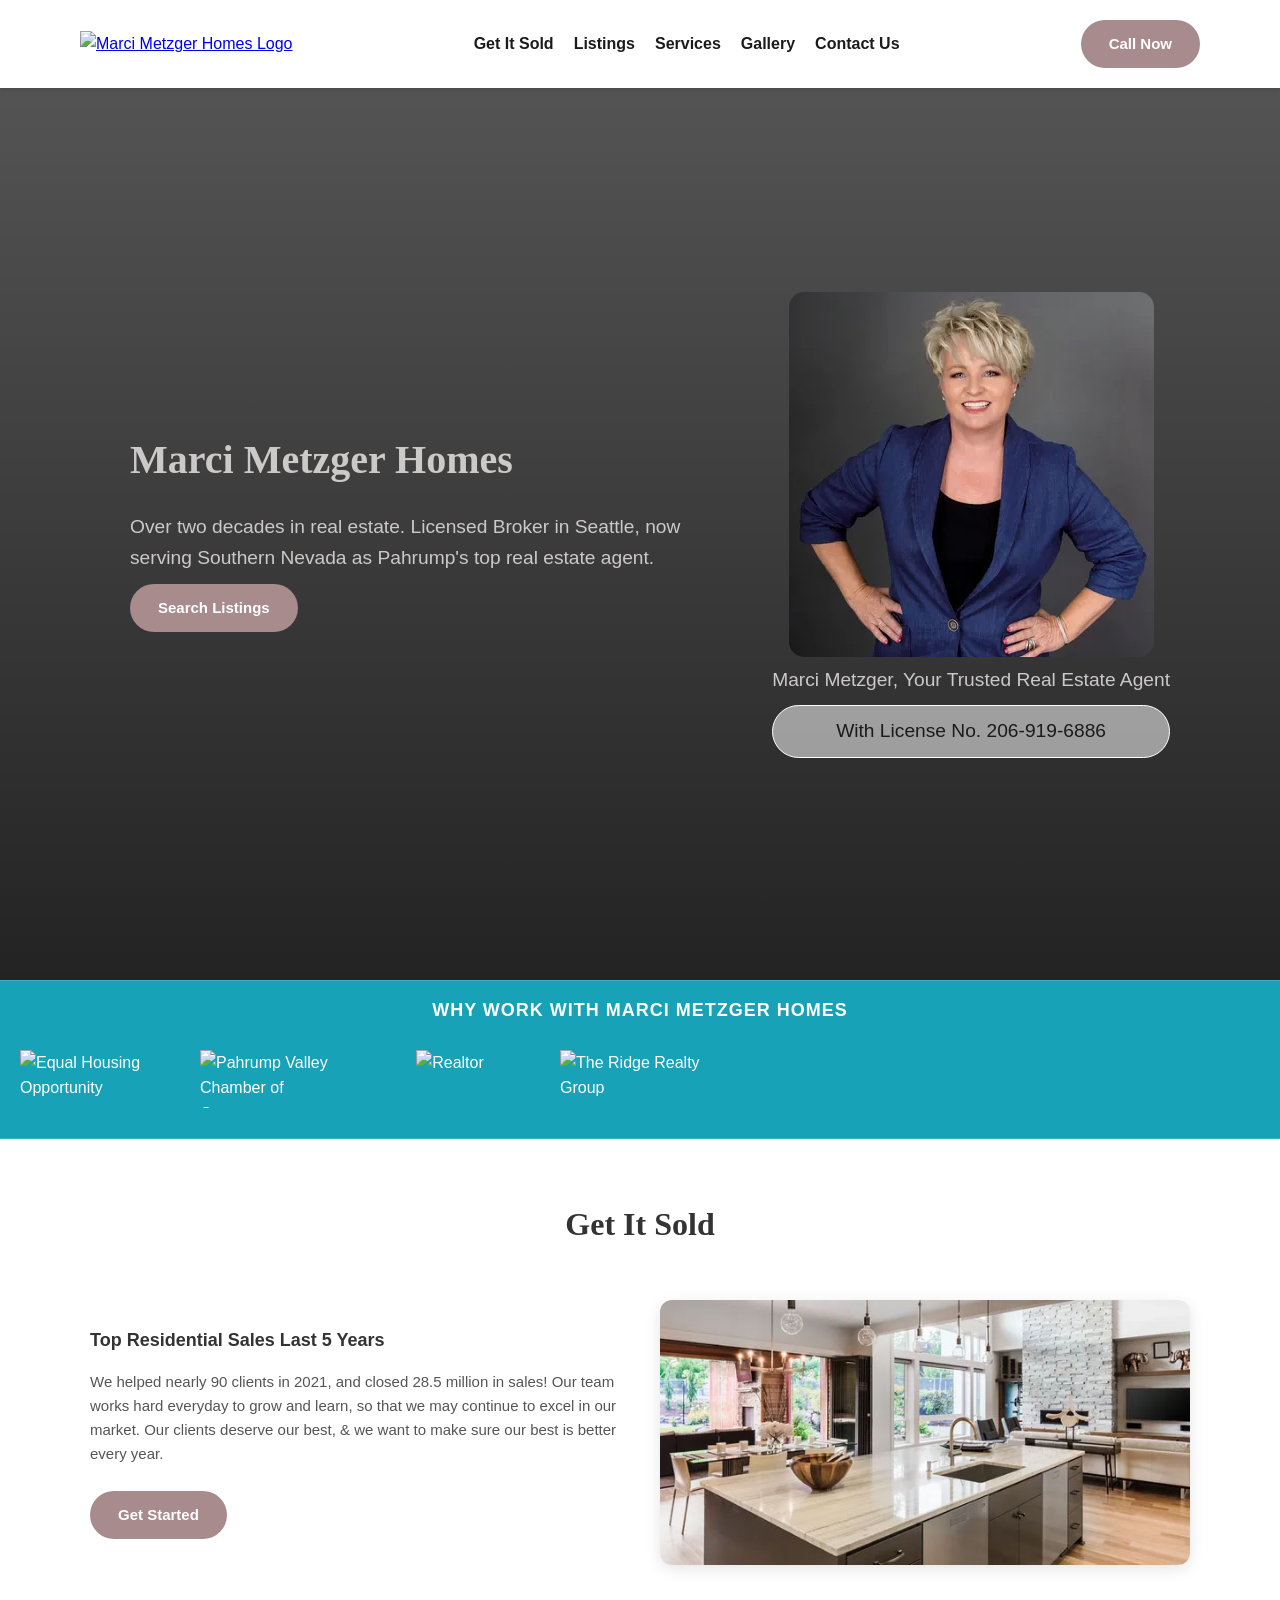
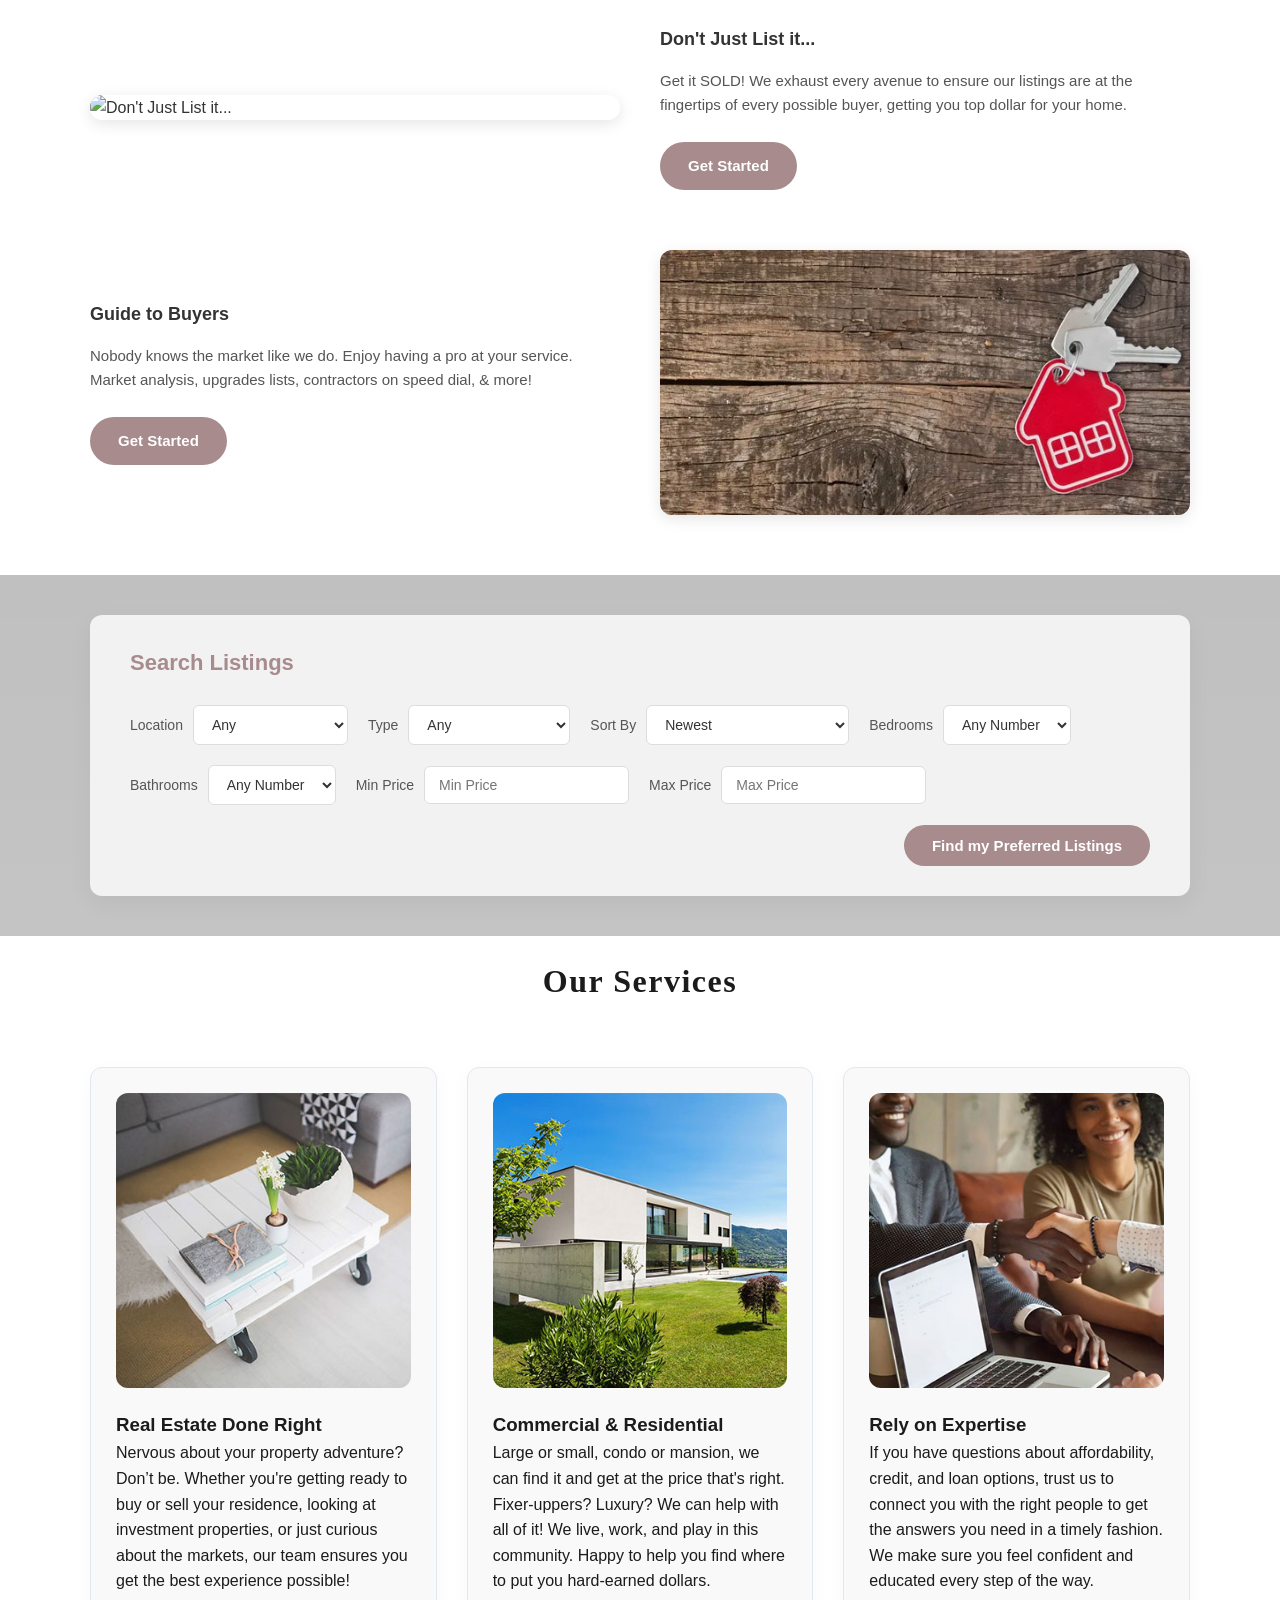
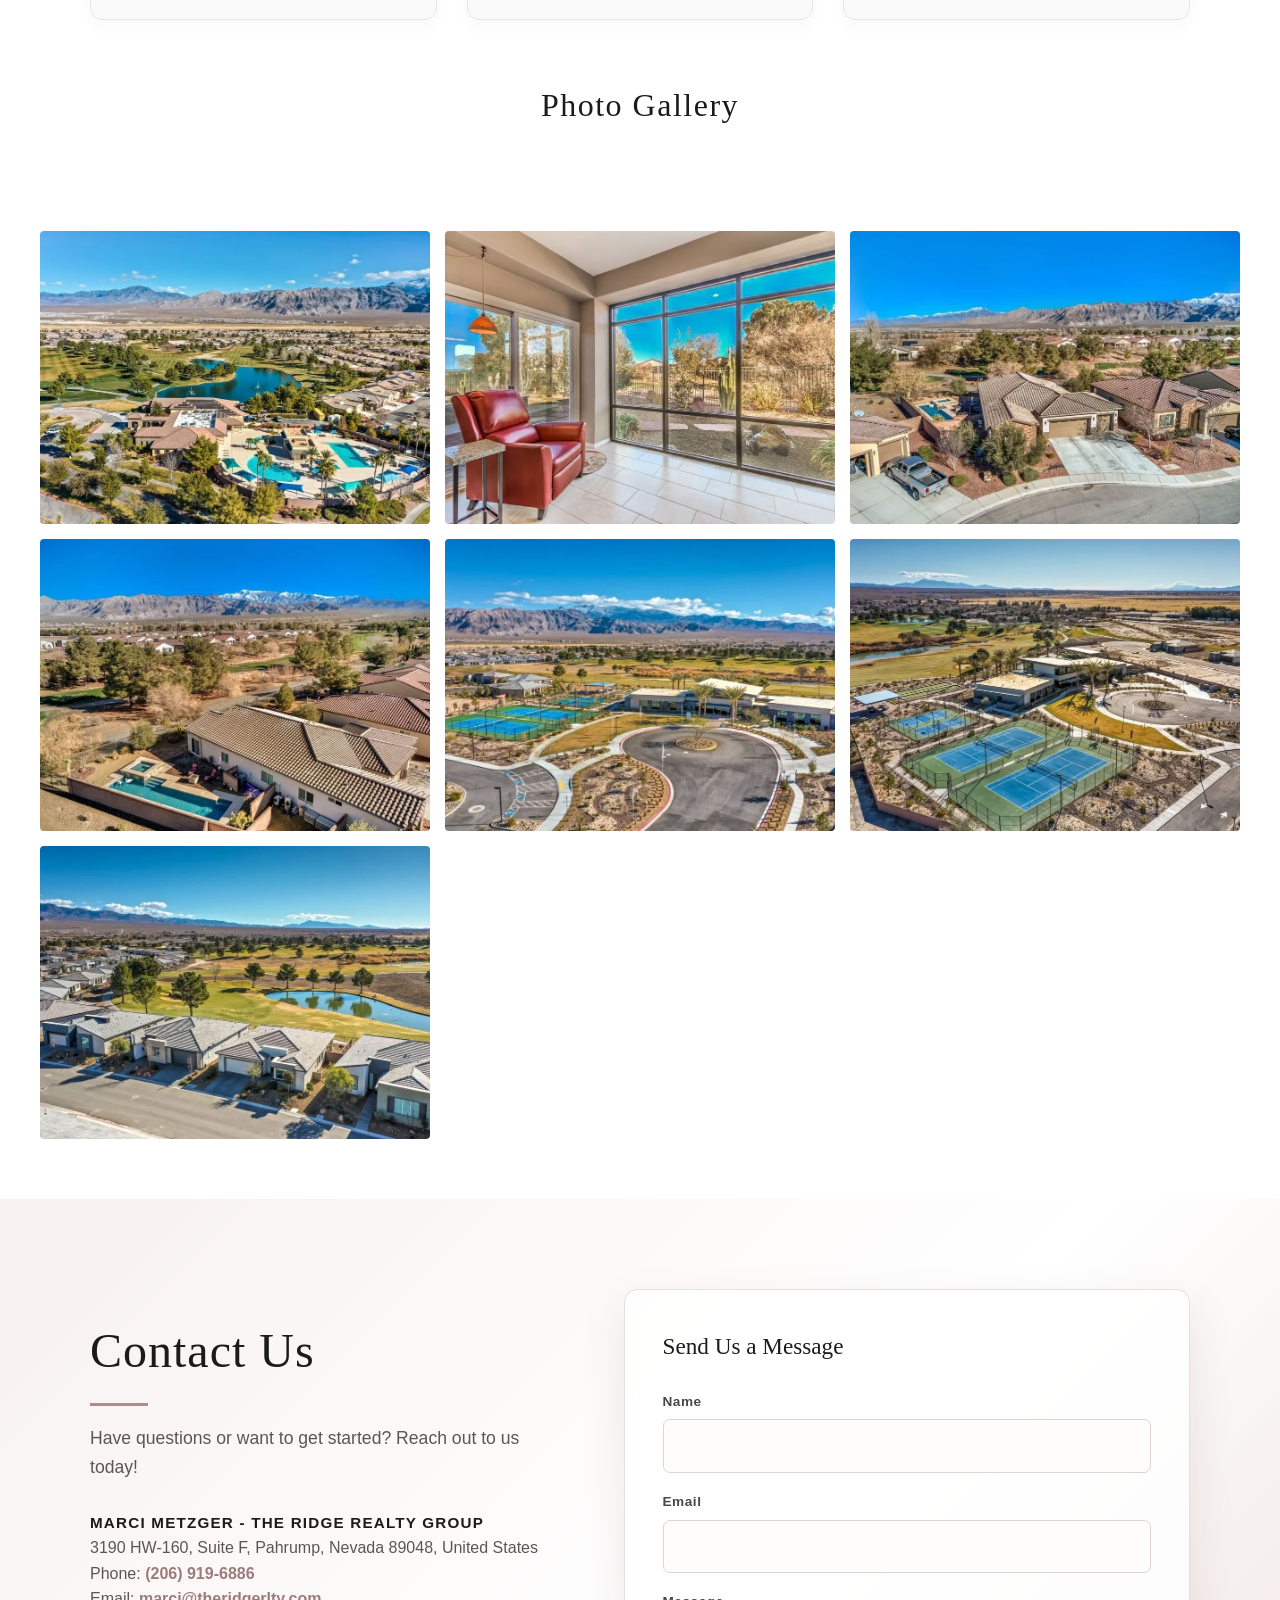
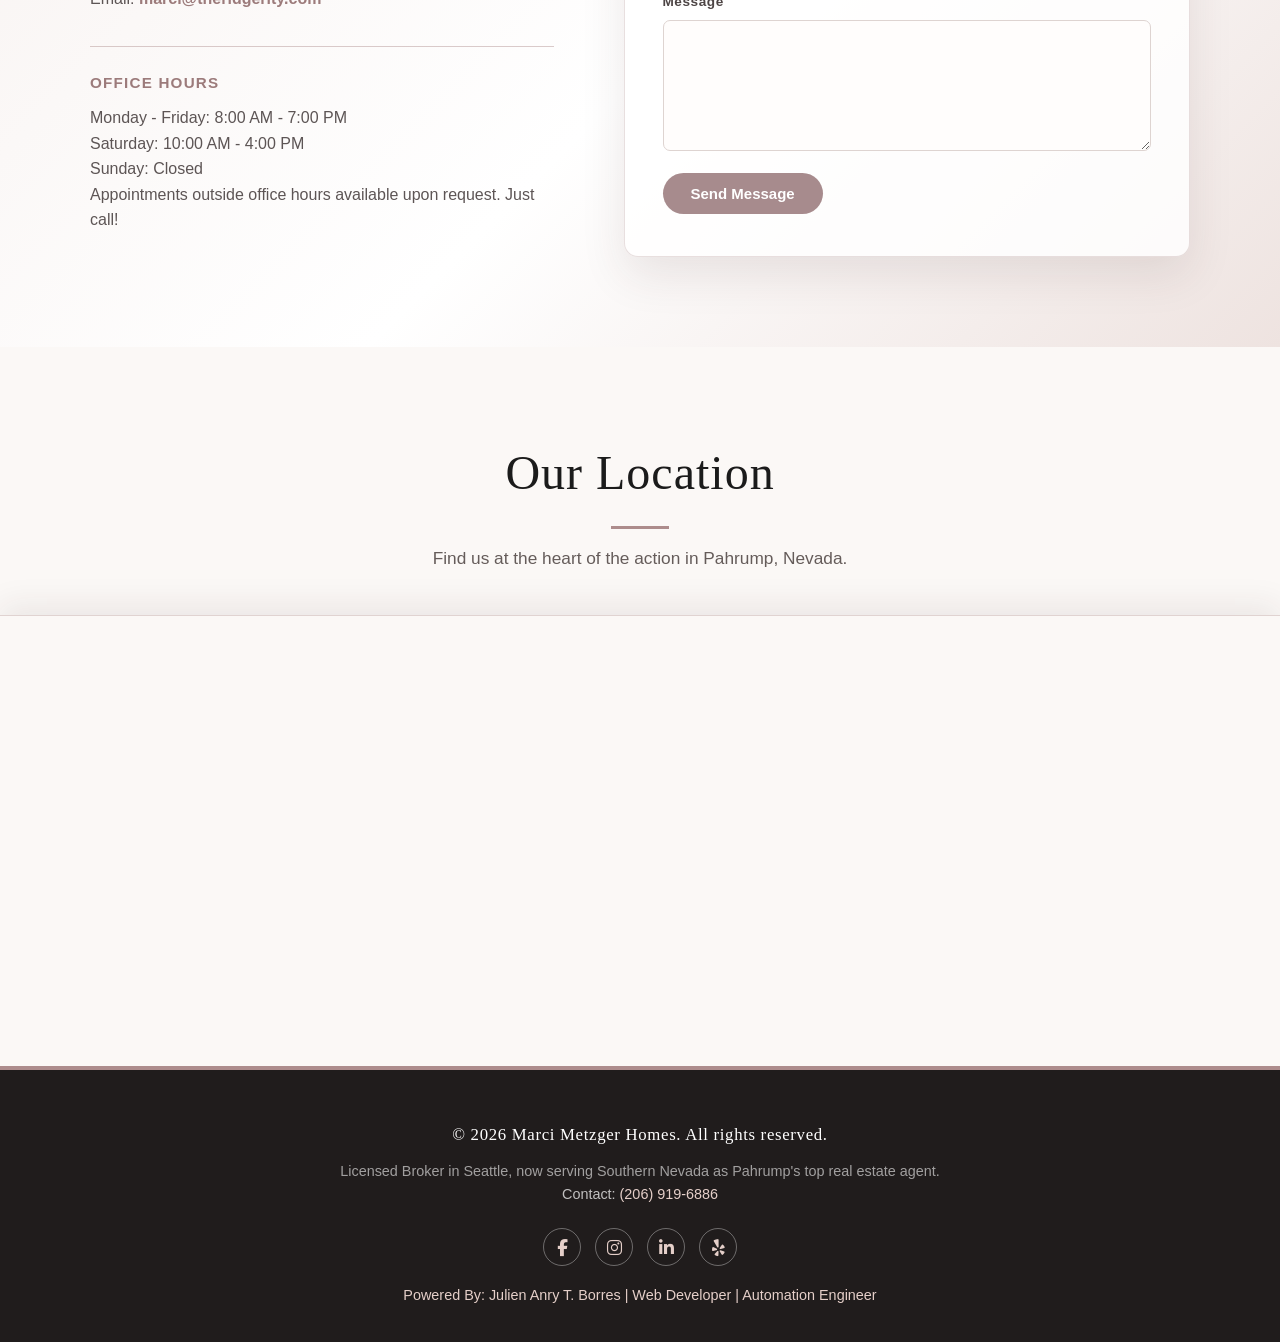
==== luxurypresence.html @ 2351c7b9 "Add new files for luxury presence website, including HTML, CSS, JavaScript, and various image assets" ====
<!DOCTYPE html>
<html lang="en">
<head>
    <meta charset="UTF-8">
    <meta name="viewport" content="width=device-width, initial-scale=1.0">
    <title>Marci Metzger Homes - Real Estate Agent, Real Estate, Realtor</title>
    <meta name="description" content="Marci Metzger Homes - Pahrump, NV - Over two decades in real estate. Licensed Broker in Seattle, now serving Southern Nevada as Pahrump&#x27;s top real estate agent."/>
    <meta name="author" content="Marci Metzger Homes Powered By Julz"/>

    <!--Favicon-->
    <link rel="icon" href="luxurypresenceassets/favicon.png" type="image/png">

    <!--Google Fonts for typography-->
    <link rel="preconnect" href="assets/home-gallery-photo-01.jpg..900;1,200..900&display=swap" rel="stylesheet">

    <!-- Poppins', sans-serif -->
    <link href="luxurypresenceassets/home-gallery-photo-01.jpg;1,200..900&display=swap" rel="stylesheet">

    <!--Cinzel', Georgia, serif-->
    <link href="luxurypresenceassets/home-gallery-photo-01.jpg" rel="stylesheet">

    <!-- FontAwesome for Marketing/UI Icons -->
    <link rel="stylesheet" href="https://cdnjs.cloudflare.com/ajax/libs/font-awesome/6.5.2/css/all.min.css">
    
    <!--Styling source-->
    <link rel="stylesheet" type="text/css" href="luxurypresencestyle.css"/>
</head>
<body>
    <!--Navigation-->
    <header>
        <div class="hcontainer">
            <nav>
                <div class="imagelogo">
                    <a href="index.html"><img src="assets/marcilogo.png" alt="Marci Metzger Homes Logo"></a>
                </div>
                <ul class="nav-linksunit" id="navlinksunit">
                    <li><a href="#getsold" class="nav-item">Get It Sold</a></li>
                    <li><a href="#find-dream-home" class="nav-item">Listings</a></li>
                    <li><a href="#services" class="nav-item">Services</a></li>
                    <li><a href="#gallerysection" class="nav-item">Gallery</a></li>
                    <li><a href="#contactsection" class="nav-item">Contact Us</a></li>
                </ul>
                <div style="display: flex; align-items: center; gap: 20px;">
                    <a href="tel:(206) 919-6886" class="cta-btn">Call Now</a>
                    <button type="button" class="hamburger fa-bars" id="hamburger" aria-label="Open navigation menu" aria-expanded="false"></button>
                </div>
            </nav>
        </div>
    </header>
    <!--Hero Section-->
    <section class="hero hidden">
        <div class="container">
            <div class="hero-content">
                <h1>Marci Metzger Homes</h1>
                <p>Over two decades in real estate. Licensed Broker in Seattle, now serving Southern Nevada as Pahrump's top real estate agent.</p>
                <a href="#find-dream-home" class="cta-btn">Search Listings</a>
            </div>
            <div class="hero-image">
                <img src="luxurypresenceassets/realtor.png" alt="Realtor">
                <p class="hero-image-caption">Marci Metzger, Your Trusted Real Estate Agent </p>
                <p class="hero-image-caption-sub">with license No. 206-919-6886</p>    
                
            </div>
        </div>
    </section>

<!--Ticker-->
<section class="proof-of-trust" aria-label="Why work with Marci Metzger Homes">
    <h3>Why work with Marci Metzger Homes</h3>
    <div class="ticker-track">
        <div class="ticker-group" aria-hidden="true">
            <span class="ticker-item"><img src="assets/housing-opportunity.png" alt="Equal Housing Opportunity"></span>
            <span class="ticker-item"><img src="assets/pahrump-valley.png" alt="Pahrump Valley Chamber of Commerce"></span>
            <span class="ticker-item"><img src="assets/qt=q_95.webp" alt="Realtor"></span>
            <span class="ticker-item"><img src="assets/the-ridge.png" alt="The Ridge Realty Group"></span>
        </div>
        <div class="ticker-group" aria-hidden="true">
            <span class="ticker-item"><img src="assets/housing-opportunity.png" alt=""></span>
            <span class="ticker-item"><img src="assets/pahrump-valley.png" alt=""></span>
            <span class="ticker-item"><img src="assets/qt=q_95.webp" alt=""></span>
            <span class="ticker-item"><img src="assets/the-ridge.png" alt=""></span>
        </div>
        <div class="ticker-group" aria-hidden="true">
            <span class="ticker-item"><img src="assets/housing-opportunity.png" alt=""></span>
            <span class="ticker-item"><img src="assets/pahrump-valley.png" alt=""></span>
            <span class="ticker-item"><img src="assets/qt=q_95.webp" alt=""></span>
            <span class="ticker-item"><img src="assets/the-ridge.png" alt=""></span>
        </div>
    </div>
</section>

<!--get it sold section-->
<section id="getsold" class="get-it-sold">
    <h2>Get It Sold</h2>
    <div class="container">
        
        <!-- Row 1 -->
        <div class="get-it-sold-row">
            <div class="get-it-sold-content">
                <h3>Top Residential Sales Last 5 Years</h3>
                <p>We helped nearly 90 clients in 2021, and closed 28.5 million in sales! Our team works hard
                   everyday to grow and learn, so that we may continue to excel in our market. Our clients deserve our best, 
                   & we want to make sure our best is better every year.</p>
                <a href="tel:(206) 919-6886" class="cta-btn">Get Started</a>
            </div>
            <div class="get-it-sold-image">
                <img src="luxurypresenceassets/top-residential-sales.jpg" alt="Top Residential Sales Last 5 Years">
            </div>
        </div>

        <!-- Row 2 -->
        <div class="get-it-sold-row">
            <div class="get-it-sold-content">
                <h3>Don't Just List it...</h3>
                <p>Get it SOLD! We exhaust every avenue to ensure our listings are at the fingertips of every possible buyer, getting you top dollar for your home.</p>
                <a href="tel:(206) 919-6886" class="cta-btn">Get Started</a>
            </div>
            <div class="get-it-sold-image">
                <img src="luxurypresenceassets/dont-just-list-it.jpg" alt="Don't Just List it...">
            </div>
        </div>

        <!-- Row 3 -->
        <div class="get-it-sold-row">
            <div class="get-it-sold-content">
                <h3>Guide to Buyers</h3>
                <p>Nobody knows the market like we do. Enjoy having a pro at your service. Market analysis, upgrades lists, contractors on speed dial, & more!</p>
                <a href="tel:(206) 919-6886" class="cta-btn">Get Started</a>
            </div>
            <div class="get-it-sold-image">
                <img src="luxurypresenceassets/guide-to-buyers.jpg" alt="Guide to Buyers">
            </div>
        </div>

    </div>
</section>

<!-- Finding Dream Home section-->

<section id="find-dream-home" class="find-dream-home">
    <div class="container">
        <div class="search-form-wrapper">
            <h4>Search Listings</h4>
            
            <form id="propertySearchForm" class="property-search-form">
                <div class="form-group-wrapper">
                    
                    <div class="form-group">
                        <label for="location">Location</label>
                        <select id="location" name="location">
                            <option value="">Any</option>
                            <option value="433">Alamo</option>
                            <option value="934">Alton</option>
                            <option value="1026">Amargosa Valley</option>
                            <option value="3118">Beatty</option>
                            <option value="20821">Henderson</option>
                            <option value="25650">Las Vegas</option>
                        </select>
                    </div>

                    <div class="form-group">
                        <label for="propertyType">Type</label>
                        <select id="propertyType" name="propertyType">
                            <option value="">Any</option>
                            <option value="7">Land</option>
                            <option value="11">Residential Lease</option>
                            <option value="6">High Rise</option>
                            <option value="1">Residential</option>
                        </select>
                    </div>

                    <div class="form-group">
                        <label for="sortBy">Sort By</label>
                        <select id="sortBy" name="sortBy">
                            <option value="newest">Newest</option>
                            <option value="oldest">Oldest</option>
                            <option value="pra">Least Expensive to Most</option>
                            <option value="prd">Most Expensive to Least</option>
                            <option value="bda">Bedrooms (Low to High)</option>
                            <option value="bdd">Bedrooms (High to Low)</option>
                        </select>
                    </div>

                    <div class="form-group">
                        <label for="bedrooms">Bedrooms</label>
                        <select id="bedrooms" name="bedrooms">
                            <option value="">Any Number</option>
                            <option value="0">Studio</option>
                            <option value="1">1+</option>
                            <option value="2">2+</option>
                            <option value="3">3+</option>
                            <option value="4">4+</option>
                            <option value="5">5+</option>
                        </select>
                    </div>

                    <div class="form-group">
                        <label for="bathrooms">Bathrooms</label>
                        <select id="bathrooms" name="bathrooms">
                            <option value="">Any Number</option>
                            <option value="1">1+</option>
                            <option value="2">2+</option>
                            <option value="3">3+</option>
                            <option value="4">4+</option>
                        </select>
                    </div>

                    <div class="form-group">
                        <label for="minPrice">Min Price</label>
                        <input type="number" id="minPrice" name="minPrice" placeholder="Min Price" min="0">
                    </div>

                    <div class="form-group">
                        <label for="maxPrice">Max Price</label>
                        <input type="number" id="maxPrice" name="maxPrice" placeholder="Max Price" min="0">
                    </div>

                    <button type="submit" id="submitBtn" class="cta-btn">Find my Preferred Listings</button>
                </div>
            </form>
            
            <div id="formFeedback" class="form-feedback"></div>
        </div>
    </div>
</section>

<!--Services Section-->
<section id="services" class="services-section">
    <div class="container">
        <h2 class="section-title">Our Services</h2>
        <div class="services-grid">
            <div class="service-card hidden">
                <img src="luxurypresenceassets/service1.jpg" alt="Service 1">
                <h3>Real Estate Done Right</h3>
                <p>Nervous about your property adventure? Don’t be. Whether you're getting ready to buy or sell your residence, looking at investment properties, or just curious about the markets, our team ensures you get the best experience possible!</p>
            </div>
            <div class="service-card hidden">
                <img src="luxurypresenceassets/service2.jpg" alt="Service 2">
                <h3>Commercial & Residential</h3>
                <p>Large or small, condo or mansion, we can find it and get at the price that's right. Fixer-uppers? Luxury? We can help with all of it! We live, work, and play in this community. Happy to help you find where to put you hard-earned dollars.</p>
            </div>
            <div class="service-card hidden">
                <img src="luxurypresenceassets/service3.jpg" alt="Service 3">
                <h3>Rely on Expertise</h3>
                <p>If you have questions about affordability, credit, and loan options, trust us to connect you with the right people to get the answers you need in a timely fashion. We make sure you feel confident and educated every step of the way.</p>
            </div>
        </div>
    </div>
</section>

<!-- Home Gallery Photo Section-->
<section id="gallerysection" class="photo-gallery-section">
    <div class="container">
        <h2 class="gallery-title">Photo Gallery</h2>
        
        <div class="gallery-grid">
            <!-- Gallery Item 1 -->
            <div class="gallery-item">
                <img src="luxurypresenceassets/home-gallery-photo-01.jpg" alt="Real Estate Property 1">
            </div>
            <!-- Gallery Item 2 -->
            <div class="gallery-item">
                <img src="luxurypresenceassets/home-gallery-photo-02.jpg" alt="Real Estate Property 2">
            </div>
            <!-- Gallery Item 3 -->
            <div class="gallery-item">
                <img src="luxurypresenceassets/home-gallery-photo-03.jpg" alt="Real Estate Property 3">
            </div>
            <!-- Gallery Item 4 -->
            <div class="gallery-item">
                <img src="luxurypresenceassets/home-gallery-photo-04.jpg" alt="Real Estate Property 4">
            </div>
            <!-- Gallery Item 5 -->
            <div class="gallery-item">
                <img src="luxurypresenceassets/home-gallery-photo-05.jpg" alt="Real Estate Property 5">
            </div>
            <!-- Gallery Item 6 -->
            <div class="gallery-item">
                <img src="luxurypresenceassets/home-gallery-photo-06.jpg" alt="Real Estate Property 6">
            </div>
             <!-- Gallery Item 7 -->
             <div class="gallery-item">
                <img src="luxurypresenceassets/home-gallery-photo-07.jpg" alt="Real Estate Property 7">
            </div>
        </div>
    </div>
</section>

<!--Contact Section-->
<section id="contactsection" class="contact-section">
    <div class="container">
        <div class="contact-content">
            <h2>Contact Us</h2>
            <p>Have questions or want to get started? Reach out to us today!</p>
            <h5>Marci Metzger - THE RIDGE REALTY GROUP</h5>
            <p>3190 HW-160, Suite F, Pahrump, Nevada 89048, United States</p>
            <p>Phone: <a href="tel:(206) 919-6886">(206) 919-6886</a></p>
            <p>Email: <a href="mailto:marci@theridgerlty.com">marci@theridgerlty.com</a></p>
            <div class="office-hours">
                <h5>Office Hours</h5>
                <p>Monday - Friday: 8:00 AM - 7:00 PM</p>
                <p>Saturday: 10:00 AM - 4:00 PM</p>
                <p>Sunday: Closed</p>
                <p>Appointments outside office hours available upon request. Just call!</p>
            </div>

        </div>
        <div class="contact-form">
            <h3>Send Us a Message</h3>
            <form id="contactForm" class="contact-form">
                <div class="form-group">
                    <label for="name">Name</label>
                    <input type="text" id="name" name="name" required>
                </div>
                <div class="form-group">
                    <label for="email">Email</label>
                    <input type="email" id="email" name="email" required>
                </div>
                <div class="form-group">
                    <label for="message">Message</label>
                    <textarea id="message" name="message" rows="4" required></textarea>
                </div>
                <button type="submit" class="cta-btn">Send Message</button>
            </form>
            <div id="contactFormFeedback" class="form-feedback"></div>
        </div>
    </div>
</section>

<!-- Location Section -->
<section id="locationsection" class="location-section">
    <div class="container">
        <div class="location-content">
            <h2>Our Location</h2>
            <p>Find us at the heart of the action in Pahrump, Nevada.</p>
            <div class="map">
                <!-- Map placeholder - replace with actual map embed -->
                <iframe src="https://www.google.com/maps/embed?pb=!1m18!1m12!1m3!1d411520.5173776047!2d-116.40626354470163!3d36.31220882960992!2m3!1f0!2f0!3f0!3m2!1i1024!2i768!4f13.1!3m3!1m2!1s0x80c63905f3909005%3A0x493081854c3be3ff!2sPahrump%2C%20NV%2089048%2C%20USA!5e0!3m2!1sen!2sph!4v1788762178288!5m2!1sen!2sph" width="100%" height="450" style="border:0;" allowfullscreen="" loading="lazy" referrerpolicy="strict-origin-when-cross-origin"></iframe>
            </div>
        </div>
    </div>
</section>

<!-- Footer-->
<footer>
    <div class="footer-container">
        <div class="footer-content">
            <p>&copy; 2026 Marci Metzger Homes. All rights reserved.</p>
            <p>Licensed Broker in Seattle, now serving Southern Nevada as Pahrump's top real estate agent.</p>
            <p>Contact: <a href="tel:(206) 919-6886">(206) 919-6886</a></p>
            <div class="footer-social-links" aria-label="Social media links">
                <a href="https://www.facebook.com/MarciHomes/" target="_blank" rel="noopener noreferrer" aria-label="Facebook" title="Facebook">
                    <i class="fa-brands fa-facebook-f" aria-hidden="true"></i>
                </a>
                <a href="https://www.instagram.com/marcimetzger_theridge/" target="_blank" rel="noopener noreferrer" aria-label="Instagram" title="Instagram">
                    <i class="fa-brands fa-instagram" aria-hidden="true"></i>
                </a>
                <a href="https://www.linkedin.com/in/marci-metzger-30642496/" target="_blank" rel="noopener noreferrer" aria-label="LinkedIn" title="LinkedIn">
                    <i class="fa-brands fa-linkedin-in" aria-hidden="true"></i>
                </a>
                <a href="https://www.yelp.com/biz/xr3yQN_m2SgO0R_7S6p62w" target="_blank" rel="noopener noreferrer" aria-label="Yelp" title="Yelp">
                    <i class="fa-brands fa-yelp" aria-hidden="true"></i>
                </a>
            </div>
            <p><a href="https://julienborres.online/">Powered By: Julien Anry T. Borres | Web Developer | Automation Engineer</a></p>
        </div>
    </div>
</footer>

    <!--calling the JavaScript file-->
    <script src="luxurypresencefunction.js"></script>
</body>
</html>
---- luxurypresencestyle.css ----
/*CSS Variables*/
:root {
  --background-primary: #ffffff;
  --text-color: #ccc9c9;
  --primary-color: #ad8c8c;
  --primary-color-hover: #9c7b7b;
  --cardbg:#f9f9f9;
  --secondary-color: #1b1b1b;
  --success-color: #28a745;
  --danger-color: #dc3545;
  --warning-color: #ffc107;
  --info-color: #17a2b8;
}

html {
  scroll-behavior: smooth;
}

* {
  margin: 0;
  padding: 0;
  box-sizing: border-box;
  font-family: "Source Sans 3", sans-serif;
}

body{
  background-color: var(--background-primary);
  color: var(--secondary-color);
  line-height: 1.6;
  overflow-x: hidden;
}

/* --- Navigation --- */
.hcontainer {
  max-width: 1200px;
  margin: 0 auto;
  padding: 0 20px;
}

header {
  background-color: var(--background-primary);
  backdrop-filter: blur(10px);
  position: fixed;
  width: 100%;
  top: 0;
  z-index: 1000;
  padding: 20px 0;
  box-shadow: 0 2px 4px rgba(0, 0, 0, 0.1);
}

.imagelogo img {
  height: 50px;
}

nav {
  display: flex;
  justify-content: space-between;
  align-items: center;
  max-width: 1200px;
  margin: 0 auto;
  padding: 0 20px;
}

.nav-linksunit{
  display: flex;
  list-style: none;
  gap: 20px;
}

.nav-linksunit li a {
  text-decoration: none;
  color: var(--secondary-color);
  font-weight: bold;
  transition: color 0.3s ease;
}

.nav-linksunit li a:hover {
  color: var(--primary-color-hover);
}

/* Hamburger Menu (Mobile)*/
.hamburger {
  display: none;
  width: 44px;
  height: 44px;
  padding: 0;
  border: 0;
  background: transparent;
  cursor: pointer;
  color: var(--secondary-color);
  font-size: 30px;
  line-height: 1;
}

.hamburger::before {
  content: "\2630";
}

.hamburger.fa-xmark::before {
  content: "\00D7";
}

.hamburger:focus-visible {
  outline: 2px solid var(--primary-color-hover);
  outline-offset: 2px;
}

/*Hero Section*/
.hero {
  margin-top: 80px; /* Adjust based on header height */
  display: flex;
  align-items: center;
  justify-content: center;
  min-height: 100vh;
  background-image: linear-gradient(rgba(0, 0, 0, 0.671), rgba(0, 0, 0, 0.863)), url('assets/hero-bg.jpg');
  background-size: cover;
  background-position: center;
  position: relative;
}
.hero .container {
  text-align: center;
  padding: 100px 20px;
  color: var(--secondary-color);
  display: flex;
  flex-direction: row;
  flex-wrap: wrap;
  align-items: center;
}

.hero-content {
  text-align: left;
  flex: 1;
  padding: 20px;
}



.hero .container h1 {
    font-family: 'Cinzel', Georgia, serif;
    font-size: 2.5rem;
    margin-bottom: 20px;
    color: var(--text-color);
}

.hero .container p {
    font-size: 1.2rem;
    color: var(--text-color);
    margin-bottom: 10px;
}

.hero-image-caption-sub {
    font-size: 0.9rem;
    color: var(--secondary-color) !important;
    margin-top: 5px;
    border-radius: 999px;
    border: #ffffff solid 1px;
    background: rgba(255, 255, 255, 0.534);
    padding: 10px 40px;
    text-transform: Capitalize;
}

.cta-btn {
  display: inline-block;
  padding: 10px 20px;
  background-color: var(--primary-color);
  color: var(--background-primary);
  text-decoration: none;
  font-weight: bold;
  border-radius: 50px;
  transition: background-color 0.3s ease;
}

.cta-btn:hover {
  background-color: var(--primary-color-hover);
}

.hero-image img {
  max-width: 100%;
  height: auto;
  border-radius: 15px;
}

/*--- Get It Sold Section ---*/

.get-it-sold {
    padding: 60px 20px;
    font-family: sans-serif;
    color: #333;
}

.get-it-sold h2 {
    text-align: center;
    text-transform: capitalize;
    font-family: 'Times New Roman', serif; /* Matches the screenshot's classic heading */
    font-size: 32px;
    margin-bottom: 50px;
}

.container {
    max-width: 1000px;
    margin: 0 auto;
    display: flex;
    flex-direction: column;
    gap: 60px; /* Space between the repeated rows */
}

/* Row Flexbox Layout */
.get-it-sold-row {
    display: flex;
    align-items: center;
    gap: 40px;
}

/* Optional: Alternate layout for the middle row to look more professional */
.get-it-sold-row:nth-child(even) {
    flex-direction: row-reverse;
}

.get-it-sold-content {
    flex: 1;
}

.get-it-sold-content h3 {
    font-size: 18px;
    margin-bottom: 15px;
}

.get-it-sold-content p {
    font-size: 15px;
    line-height: 1.6;
    color: #555;
    margin-bottom: 25px;
}

/* Image Styling */
.get-it-sold-image {
    flex: 1;
}

.get-it-sold-image img {
    width: 100%;
    height: auto;
    border-radius: 12px; /* Rounded corners as seen in the mockup */
    box-shadow: 0 4px 15px rgba(0, 0, 0, 0.1);
    display: block;
}


/* --- Find Your Dream Home Section --- */
.find-dream-home {
    background-image: linear-gradient(rgba(0, 0, 0, 0.247), rgba(0, 0, 0, 0.233)), url('assets/find-dream-home-bg.jpg');
    padding: 60px 20px;
    font-family: sans-serif;
    background-repeat: no-repeat;
    background-size: cover;
    color: #333;
}

.find-dream-home h2 {
    text-align: center;
    text-transform: uppercase;
    color: var(--text-color);
    font-family: 'Times New Roman', serif;
    font-size: 28px;
    margin-bottom: 50px;
}

.find-dream-home-row {
  background-color: rgba(255, 255, 255, 0.9);
  padding: 40px;
  border-radius: 15px;
}

.find-dream-home-row h4 {
    font-size: 20px;
    color: var(--primary-color);
    margin-bottom: 15px;
}

/*form styles*/
/* Container & Wrapper */
.find-dream-home {
    padding: 40px 20px;
    font-family: sans-serif;
}

.container {
    max-width: 1100px;
    margin: 0 auto;
}

.search-form-wrapper {
    background-color: #f2f2f2; /* Soft grey background */
    padding: 30px 40px;
    border-radius: 12px;
    box-shadow: 0 8px 24px rgba(0, 0, 0, 0.05);
}

.search-form-wrapper h4 {
    color: #a78b8d; /* Muted mauve title */
    font-size: 22px;
    margin-top: 0;
    margin-bottom: 25px;
    font-weight: 600;
}

/* Form Layout */
.property-search-form {
    width: 100%;
}

.form-group-wrapper {
    display: flex;
    flex-wrap: wrap;
    gap: 20px;
    align-items: center;
}

.form-group {
    display: flex;
    align-items: center;
    gap: 10px;
}

/* Labels and Inputs */
.form-group label {
    font-size: 14px;
    color: #555;
    white-space: nowrap;
}

.form-group select,
.form-group input[type="number"] {
    padding: 10px 14px;
    border: 1px solid #ddd;
    border-radius: 6px;
    font-size: 14px;
    color: #333;
    background-color: #fff;
    outline: none;
    transition: border-color 0.3s ease;
}

.form-group select:focus,
.form-group input[type="number"]:focus {
    border-color: #a78b8d;
}

/* Hide arrows on number inputs for a cleaner look */
.form-group input[type="number"]::-webkit-inner-spin-button, 
.form-group input[type="number"]::-webkit-outer-spin-button { 
    -webkit-appearance: none; 
    margin: 0; 
}
.form-group input[type="number"] {
    -moz-appearance: textfield;
}

/* Button Styling */
.cta-btn {
    background-color: #a78b8d;
    color: #ffffff;
    padding: 12px 28px;
    border: none;
    border-radius: 25px; /* Pill shape */
    font-size: 15px;
    font-weight: bold;
    cursor: pointer;
    transition: background-color 0.3s ease, transform 0.1s ease;
    margin-left: auto; /* Pushes button to the right if space allows */
}

.cta-btn:hover {
    background-color: #8c7274;
}

.cta-btn:active {
    transform: scale(0.98);
}

/* Feedback Message */
.form-feedback {
    margin-top: 15px;
    font-size: 14px;
    font-weight: bold;
    display: none; /* Hidden by default */
}
.form-feedback.error {
    color: #d9534f;
    display: block;
}
.form-feedback.success {
    color: #5cb85c;
    display: block;
}

/*Services Section*/
.section-title {
    text-align: center;
    font-size: 32px;
    font-family: 'Cinzel', Georgia, serif; /* Matches the site's classic typography */
    color: var(--secondary-color);
    margin-top: 20px;
    letter-spacing: 1.5px;
    text-transform: capitalize;
}
.services-grid {
    display: grid;
    grid-template-columns: repeat(auto-fit, minmax(300px, 1fr));
    gap: 30px;
    
}

.service-card{
    background-color: var(--cardbg);
    padding: 25px;
    border-radius: 12px;
    box-shadow: 0 6px 20px rgba(0, 0, 0, 0.03);
    border: 1px solid #e2e8f0;
    transition: transform 0.3s ease, box-shadow 0.3s ease;
    position: relative;
    overflow: hidden;
}

.service-card img {
    width: 100%;
    height: auto;
    border-radius: 12px;
    margin-bottom: 15px;
}

/* --- Contact Section --- */
.contact-section {
  padding: 90px 20px;
  background: linear-gradient(135deg, #f7f1ef 0%, #ffffff 55%, #eee3e0 100%);
}

.contact-section > .container {
  display: grid;
  grid-template-columns: minmax(0, 0.9fr) minmax(320px, 1.1fr);
  align-items: stretch;
  gap: 70px;
  max-width: 1100px;
}

.contact-content {
  padding: 24px 0;
}

.contact-content h2 {
  margin-bottom: 18px;
  color: var(--secondary-color);
  font-family: 'Cinzel', Georgia, serif;
  font-size: clamp(2rem, 4vw, 3rem);
  font-weight: 500;
  letter-spacing: 1px;
}

.contact-content h2::after {
  display: block;
  width: 58px;
  height: 3px;
  margin-top: 14px;
  background-color: var(--primary-color);
  content: '';
}

.contact-content > p,
.office-hours p {
  color: #5d5555;
  font-size: 1rem;
}

.contact-content > p:first-of-type {
  max-width: 430px;
  margin-bottom: 30px;
  font-size: 1.1rem;
}

.contact-content h5 {
  margin-top: 18px;
  color: var(--secondary-color);
  font-size: 0.95rem;
  letter-spacing: 0.08em;
  text-transform: uppercase;
}

.contact-content a {
  color: var(--primary-color-hover);
  font-weight: 700;
  text-decoration: none;
}

.contact-content a:hover {
  text-decoration: underline;
}

.office-hours {
  margin-top: 34px;
  padding-top: 24px;
  border-top: 1px solid rgba(173, 140, 140, 0.45);
}

.office-hours h5 {
  margin: 0 0 10px;
  color: var(--primary-color-hover);
}

.contact-section > .container > .contact-form {
  padding: 38px;
  border: 1px solid rgba(173, 140, 140, 0.28);
  border-radius: 14px;
  background: rgba(255, 255, 255, 0.82);
  box-shadow: 0 18px 45px rgba(64, 44, 44, 0.1);
}

.contact-form h3 {
  margin-bottom: 26px;
  color: var(--secondary-color);
  font-family: 'Cinzel', Georgia, serif;
  font-size: 1.45rem;
  font-weight: 500;
}

.contact-form form.contact-form {
  display: flex;
  flex-direction: column;
  gap: 18px;
}

.contact-form .form-group {
  display: flex;
  flex-direction: column;
  align-items: stretch;
  gap: 7px;
}

.contact-form .form-group label {
  color: #4d4545;
  font-size: 0.85rem;
  font-weight: 700;
  letter-spacing: 0.04em;
}

.contact-form input,
.contact-form textarea {
  width: 100%;
  padding: 13px 15px;
  border: 1px solid #ded4d1;
  border-radius: 7px;
  color: var(--secondary-color);
  background: #fffdfc;
  font: inherit;
  transition: border-color 0.2s ease, box-shadow 0.2s ease;
}

.contact-form textarea {
  min-height: 125px;
  resize: vertical;
}

.contact-form input:focus,
.contact-form textarea:focus {
  border-color: var(--primary-color-hover);
  outline: none;
  box-shadow: 0 0 0 3px rgba(173, 140, 140, 0.18);
}

.contact-form button.cta-btn {
  align-self: flex-start;
  margin: 4px 0 0;
}

/* --- Location Section --- */
.location-section {
  padding: 88px 0 0;
  background: #fbf8f6;
}

.location-section > .container {
  display: block;
  max-width: none;
}

.location-content > h2,
.location-content > p {
  max-width: 1100px;
  margin-right: auto;
  margin-left: auto;
  padding-right: 20px;
  padding-left: 20px;
  text-align: center;
}

.location-content > h2 {
  color: var(--secondary-color);
  font-family: 'Cinzel', Georgia, serif;
  font-size: clamp(2rem, 4vw, 3rem);
  font-weight: 500;
  letter-spacing: 1px;
}

.location-content > h2::after {
  display: block;
  width: 58px;
  height: 3px;
  margin: 14px auto 16px;
  background-color: var(--primary-color);
  content: '';
}

.location-content > p {
  margin-bottom: 42px;
  color: #655c5a;
  font-size: 1.08rem;
}

.map {
  width: 100%;
  overflow: hidden;
  border-top: 1px solid rgba(173, 140, 140, 0.35);
  box-shadow: 0 -10px 30px rgba(50, 35, 35, 0.08);
}

.map iframe {
  display: block;
  width: 100%;
  min-height: 450px;
  border: 0;
  filter: saturate(0.8) contrast(0.95);
}

/* --- Footer --- */
footer {
  padding: 52px 20px 34px;
  color: rgba(255, 255, 255, 0.72);
  background: #201c1c;
  border-top: 4px solid var(--primary-color);
}

.footer-container {
  max-width: 1100px;
  margin: 0 auto;
}

.footer-content {
  align-items: center;
  text-align: center;
}

.footer-content p {
  margin: 0;
  font-size: 0.9rem;
}

.footer-content p:first-child {
  grid-row: span 2;
  margin-bottom: 12px;
  color: #ffffff;
  font-family: 'Cinzel', Georgia, serif;
  font-size: 1.05rem;
  letter-spacing: 0.04em;
}

.footer-content p:nth-child(2) {
  color: rgba(255, 255, 255, 0.58);
}

.footer-content p:nth-child(3),
.footer-content p:nth-child(4) {
  text-align: center;
}

.footer-social-links {
  display: flex;
  justify-content: center;
  gap: 14px;
  margin: 22px 0 18px;
}

.footer-social-links a {
  display: inline-flex;
  align-items: center;
  justify-content: center;
  width: 38px;
  height: 38px;
  border: 1px solid rgba(255, 255, 255, 0.35);
  border-radius: 50%;
  color: #e5cfc9;
  font-size: 17px;
  transition: color 0.2s ease, background-color 0.2s ease, border-color 0.2s ease;
}

.footer-social-links a:hover,
.footer-social-links a:focus-visible {
  border-color: var(--primary-color);
  color: #ffffff;
  background-color: var(--primary-color);
  text-decoration: none;
}

.footer-social-links a:focus-visible {
  outline: 2px solid #ffffff;
  outline-offset: 3px;
}

.footer-content a {
  color: #e5cfc9;
  text-decoration: none;
  transition: color 0.2s ease;
}

.footer-content a:hover {
  color: #ffffff;
  text-decoration: underline;
}

.services-card:hover {
    transform: translateY(-5px);
    box-shadow: 0 10px 20px rgba(0, 0, 0, 0.08);
    border-color: #cbd5e0;
}


/* --- Animations --- */
.hidden {
  opacity: 0;
  transform: translateY(30px);
  transition: opacity 0.8s ease-out, transform 0.8s ease-out;
}

.show {
  opacity: 1;
  transform: translateY(0);
}

/* --- Proof Of Trust Ticker --- */
.proof-of-trust {
  width: 100%;
  overflow: hidden;
  background-color: var(--info-color);
  color: var(--background-primary);
  border-top: 1px solid rgba(255, 255, 255, 0.15);
  border-bottom: 1px solid rgba(255, 255, 255, 0.15);
}


.proof-of-trust h3 {
  text-align: center;
  color: var(--background-secondary);
  padding: 15px 0;
  font-size: 18px;
  letter-spacing: 1px;
  text-transform: uppercase;
}

.ticker-track {
  display: flex;
  width: max-content;
  animation: ticker-slide 28s linear infinite;
  padding-bottom: 20px;
}

.ticker-group {
  display: flex;
  align-items: center;
  flex-shrink: 0;
  min-height: 58px;
}

.ticker-item {
  display: flex;
  align-items: center;
  justify-content: center;
  width: 180px;
  height: 78px;
  padding: 10px 20px;
}

.ticker-item img {
  display: block;
  width: auto;
  max-width: 140px;
  height: 58px;
  object-fit: contain;
}

/*Home photo Gallery Styling section*/
.photo-gallery-section {
    padding: 60px 20px;
    background-color: #ffffff;
    font-family: 'Times New Roman', Times, serif; /* Matches the site's classic typography */
}

.photo-gallery-section .container {
    max-width: 1200px;
    margin: 0 auto;
}

/* Gallery Title */
.gallery-title {
    font-family: 'Cinzel', Georgia, serif; /* Matches the site's classic typography */
    text-align: center;
    font-size: 32px;
    font-weight: normal;
    color: var(--secondary-color);
    margin-bottom: 40px;
    letter-spacing: 1.5px;
    text-transform: capitalize;
}

/* CSS Grid for the images */
.gallery-grid {
    display: grid;
    grid-template-columns: repeat(3, 1fr); /* 3 Columns */
    gap: 15px; /* Spacing between images */
}

/* Individual Image Wrapper */
.gallery-item {
    overflow: hidden; /* Ensures hover effects stay inside the box */
    border-radius: 4px;
    aspect-ratio: 4 / 3; /* Keeps images at a consistent landscape size */
    background-color: #f4f4f4; /* Placeholder color before load */
}

.gallery-item img {
    width: 100%;
    height: 100%;
    object-fit: cover; /* Prevents images from stretching */
    display: block;
    transition: transform 0.4s ease; /* Smooth zoom effect */
}

/* Hover Effect (Optional but adds a premium feel) */
.gallery-item:hover img {
    transform: scale(1.05);
}

body.modal-open {
  overflow: hidden;
}

.gallery-modal {
  position: fixed;
  inset: 0;
  z-index: 1100;
  display: none;
  align-items: center;
  justify-content: center;
  padding: 30px;
  background: rgba(0, 0, 0, 0.86);
}

.gallery-modal.is-open {
  display: flex;
}

.gallery-modal-content {
  position: relative;
  display: flex;
  align-items: center;
  justify-content: center;
  width: min(100%, 1100px);
  height: min(100%, 820px);
}

.gallery-modal-figure {
  display: flex;
  flex-direction: column;
  align-items: center;
  max-width: calc(100% - 120px);
  max-height: 100%;
  margin: 0;
}

.gallery-modal-image {
  display: block;
  width: auto;
  max-width: 100%;
  max-height: calc(100vh - 130px);
  object-fit: contain;
}

.gallery-modal-caption {
  margin-top: 12px;
  color: #ffffff;
  font-size: 15px;
  text-align: center;
}

.gallery-modal-status {
  position: absolute;
  right: 0;
  bottom: 0;
  left: 0;
  margin: 0;
  color: #ffffff;
  font-size: 14px;
  text-align: center;
}

.gallery-modal-close,
.gallery-modal-prev,
.gallery-modal-next {
  position: absolute;
  z-index: 1;
  display: flex;
  align-items: center;
  justify-content: center;
  width: 44px;
  height: 44px;
  border: 1px solid rgba(255, 255, 255, 0.7);
  border-radius: 50%;
  color: #ffffff;
  background: rgba(0, 0, 0, 0.45);
  cursor: pointer;
  font-size: 26px;
  line-height: 1;
}

.gallery-modal-close:hover,
.gallery-modal-prev:hover,
.gallery-modal-next:hover {
  background: rgba(255, 255, 255, 0.2);
}

.gallery-modal-close:focus-visible,
.gallery-modal-prev:focus-visible,
.gallery-modal-next:focus-visible,
.gallery-item:focus-visible {
  outline: 3px solid #ffffff;
  outline-offset: 3px;
}

.gallery-modal-close {
  top: 0;
  right: 0;
}

.gallery-modal-prev {
  left: 0;
}

.gallery-modal-next {
  right: 0;
}


@keyframes ticker-slide {
  from {
    transform: translateX(0);
  }

  to {
    transform: translateX(-50%);
  }
}

@media (prefers-reduced-motion: reduce) {
  .ticker-track {
    animation: none;
  }
}


/* Responsive adjustments for Tablets and Mobile */
@media (max-width: 900px) {
    .gallery-grid {
        grid-template-columns: repeat(2, 1fr); /* 2 columns on tablets */
    }
}

@media (max-width: 600px) {
    .gallery-grid {
        grid-template-columns: 1fr; /* 1 column on mobile devices */
    }

  .gallery-modal {
    padding: 20px 10px;
  }

  .gallery-modal-content {
    height: min(100%, 700px);
  }

  .gallery-modal-figure {
    max-width: calc(100% - 100px);
  }

  .gallery-modal-image {
    max-height: calc(100vh - 160px);
  }

  .gallery-modal-close,
  .gallery-modal-prev,
  .gallery-modal-next {
    width: 38px;
    height: 38px;
    font-size: 22px;
  }

  .gallery-modal-caption {
    font-size: 13px;
  }
}

/* --- Mobile Responsiveness --- */
@media (max-width: 768px) {

  header,
  .hcontainer {
    display: block;
  }

  header {
    padding: 10px 0;
  }

  nav {
    gap: 10px;
    padding: 0 10px;
  }

  .imagelogo {
    flex: 1;
    min-width: 0;
  }

  .imagelogo img {
    display: block;
    width: auto;
    max-width: 100%;
    height: auto;
    max-height: 50px;
  }

  nav > div:last-child {
    gap: 10px !important;
  }

  nav > div:last-child .cta-btn {
    margin-left: 0;
    padding: 8px 12px;
    font-size: 13px;
    white-space: nowrap;
  }

  .nav-linksunit {
    position: absolute;
    top: 70px; /* Adjust based on header height */
    left: -100%; /* Hide off-screen */
    display: none;
    flex-direction: column;
    background-color: var(--background-primary);
    width: 100%;
    text-align: center;
    transition: 0.3s;
    box-shadow: 0 10px 10px rgba(0, 0, 0, 0.05);
    padding: 20px 0;
    gap: 20px;
  }

  .nav-linksunit.active {
    left: 0;
    display: flex;
  }

  .hamburger {
    display: block;
    flex-shrink: 0;
  }

  .nav-linksunit li {
    margin-bottom: 10px;
  }

  /*get it sold section mobile responsiveness*/
      .get-it-sold-row, 
    .get-it-sold-row:nth-child(even) {
        flex-direction: column;
        text-align: center;
    }

    .contact-section {
      padding: 70px 20px;
    }

    .contact-section > .container {
      grid-template-columns: 1fr;
      gap: 30px;
    }

    .contact-content {
      padding: 0;
    }

    .contact-section > .container > .contact-form {
      padding: 26px 20px;
    }

}
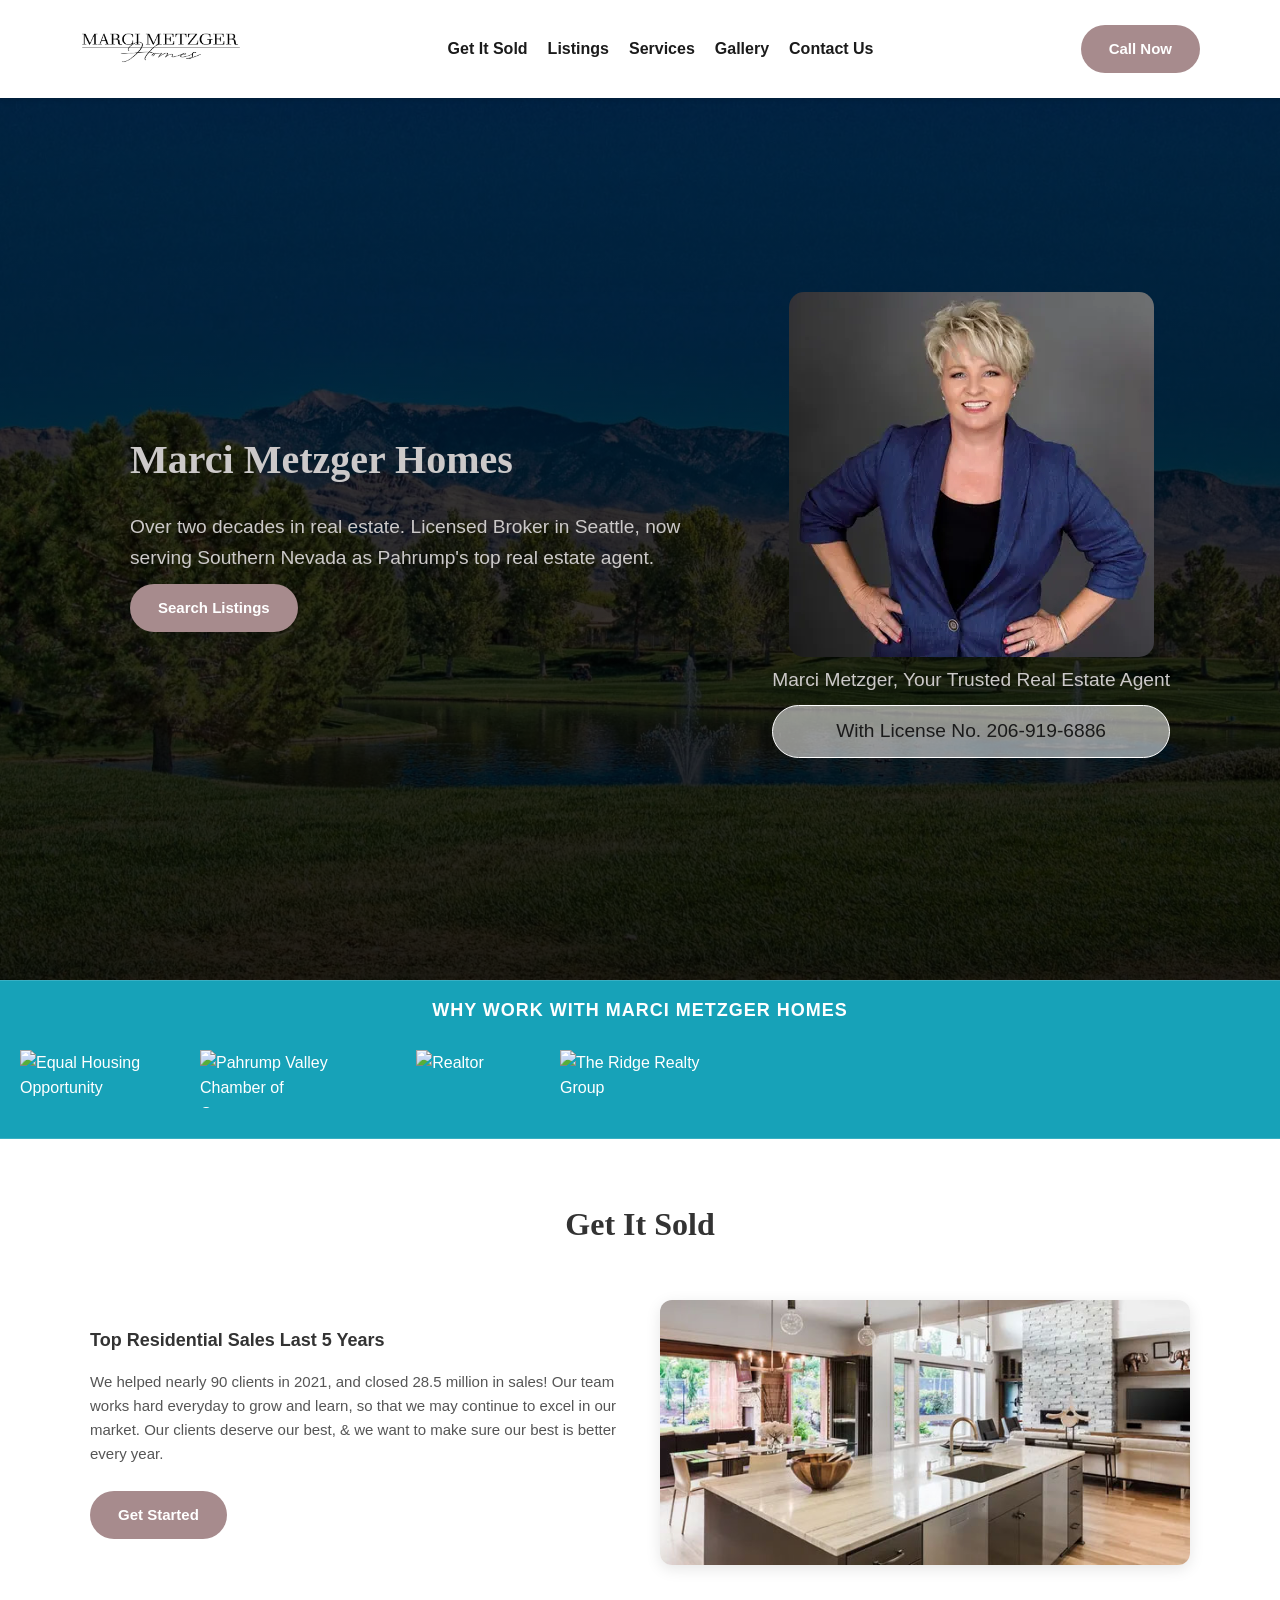
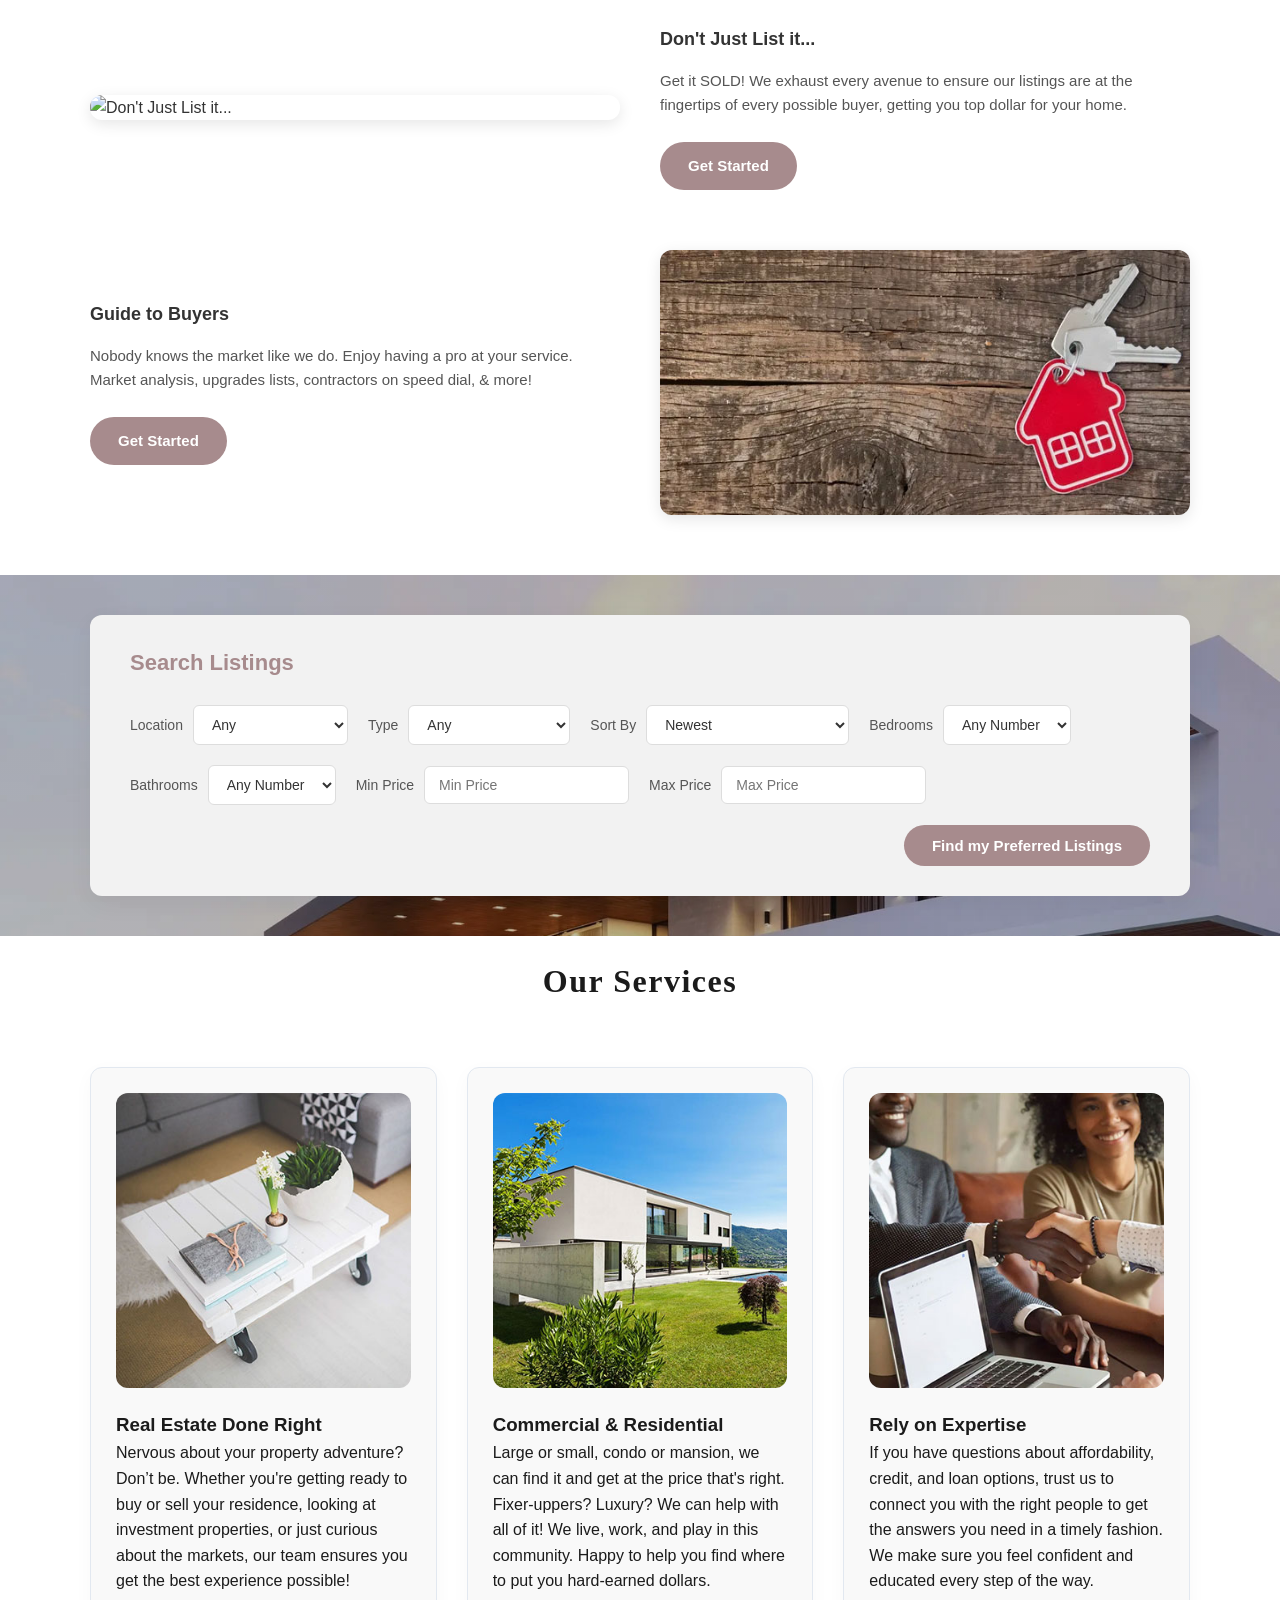
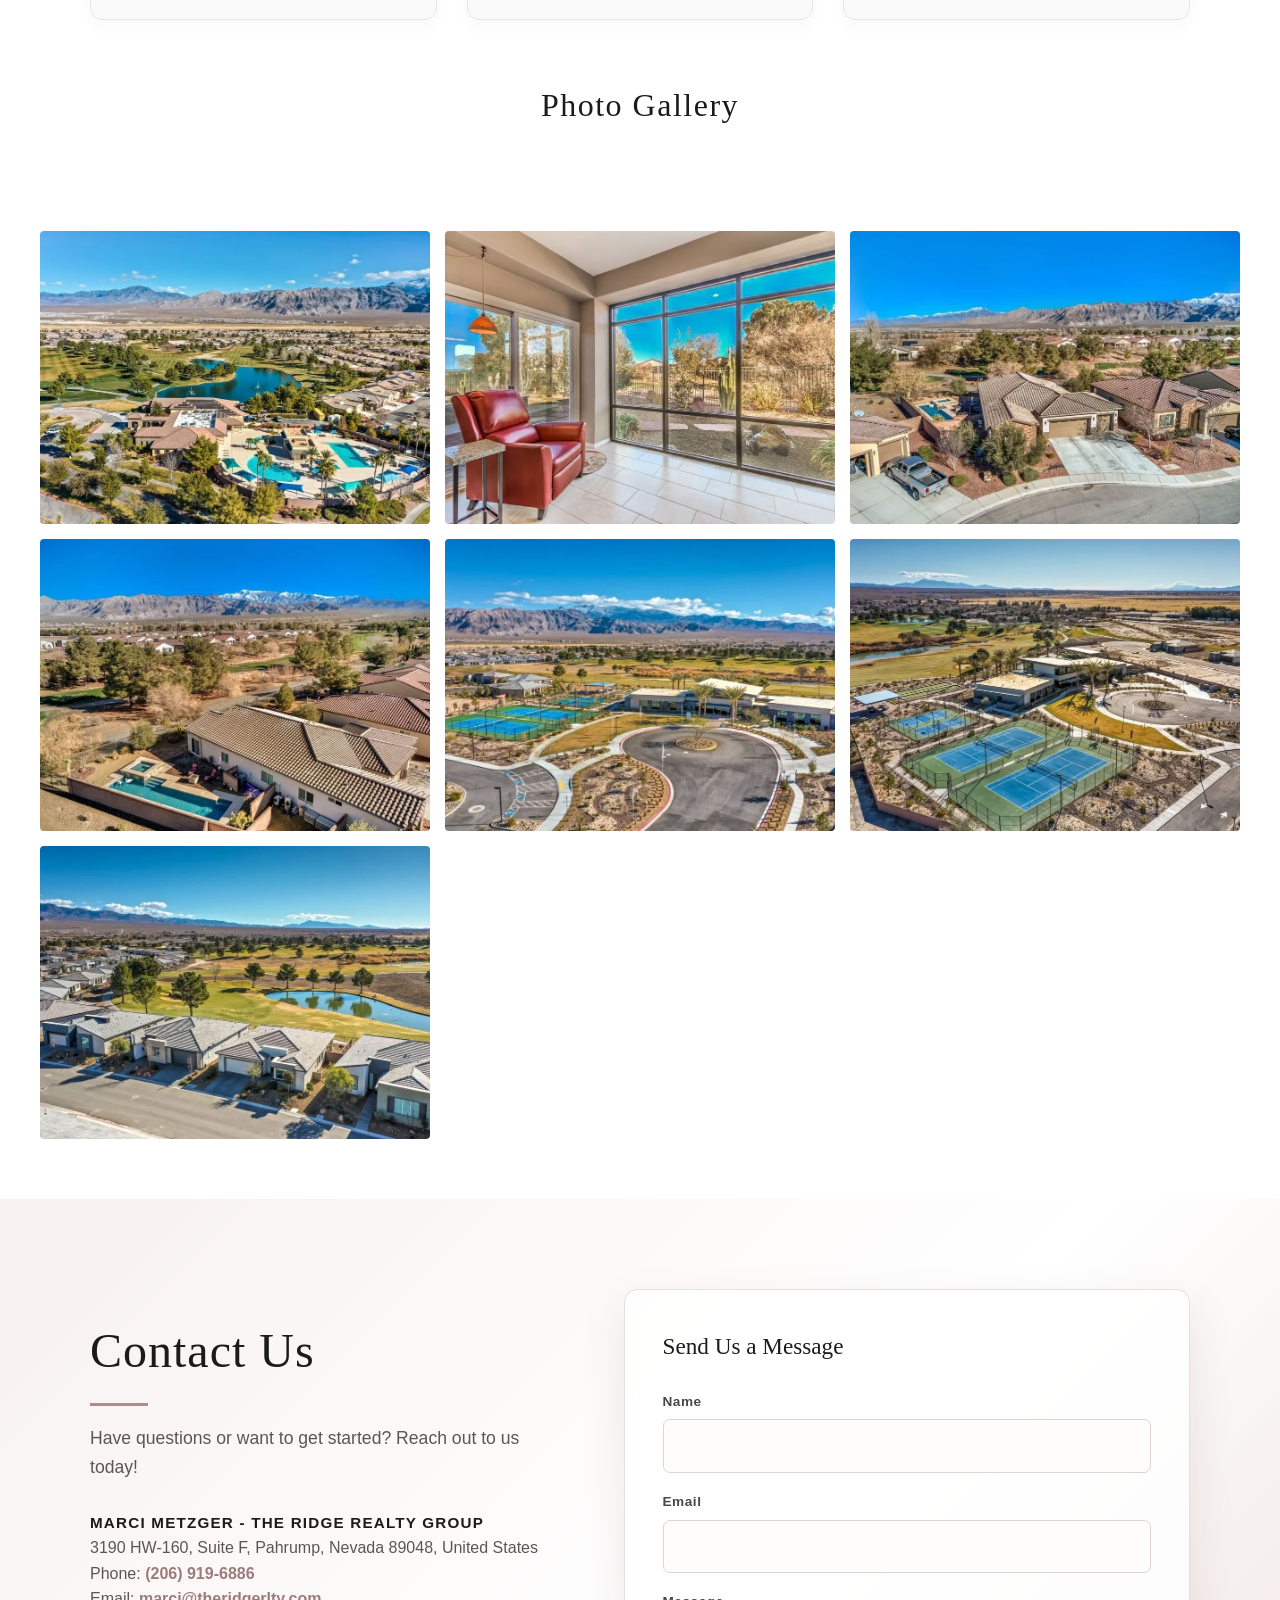
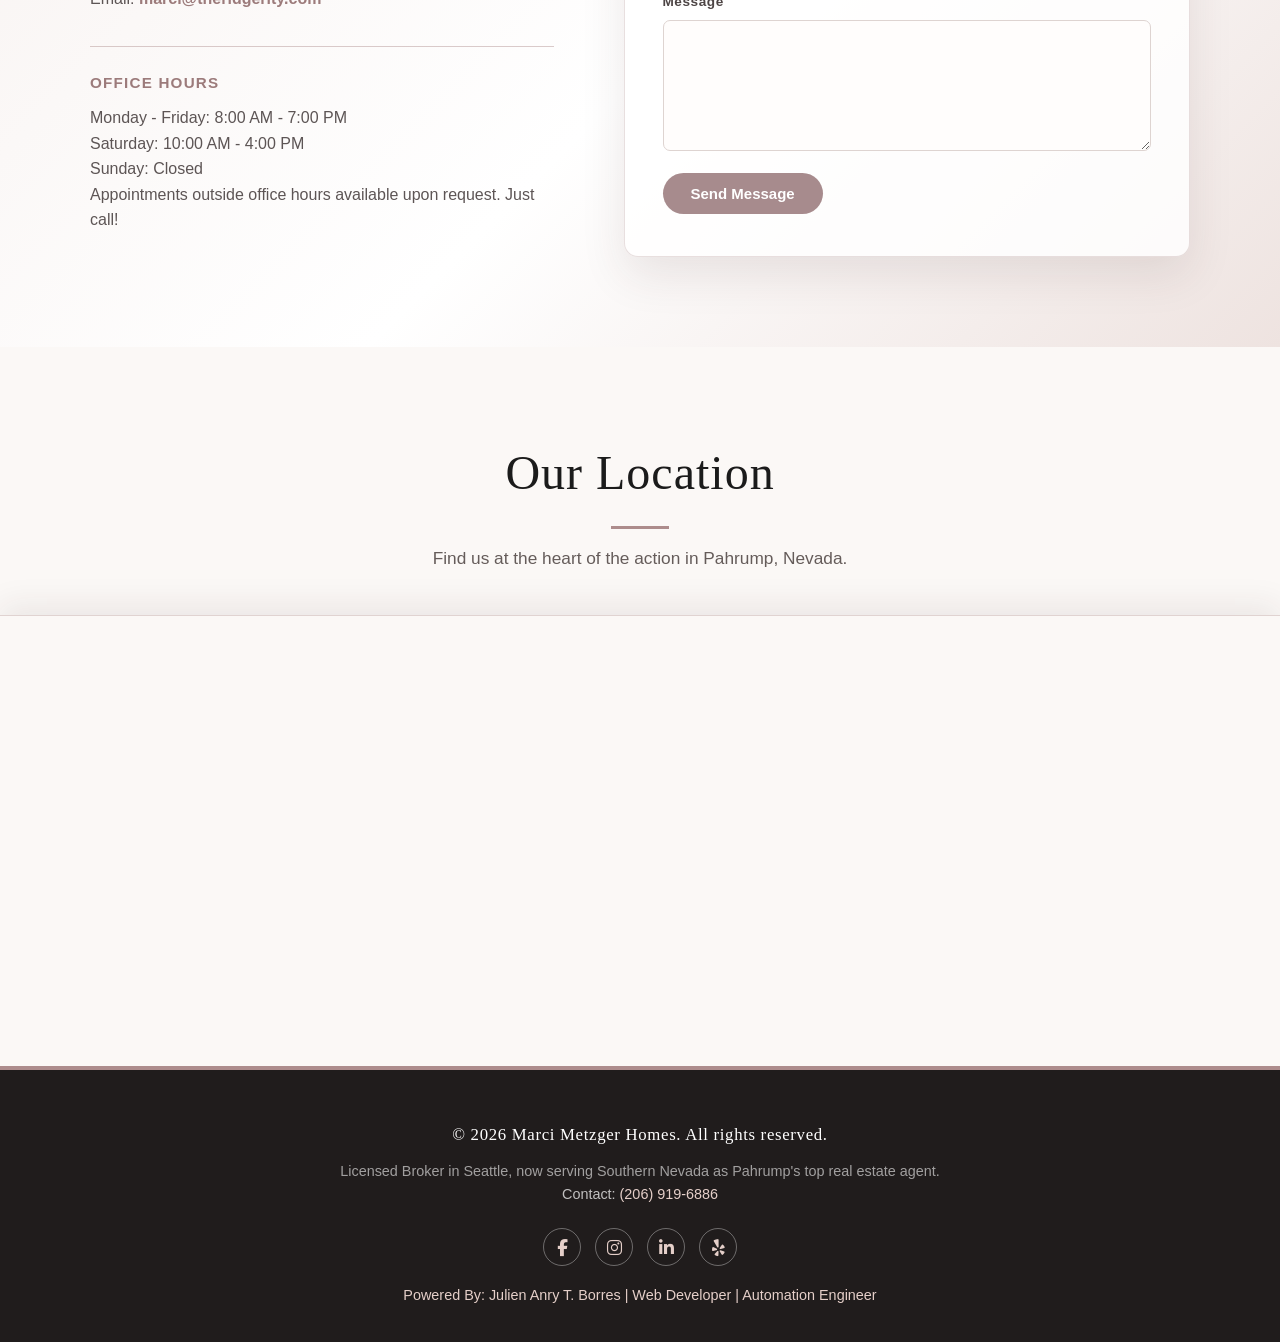
==== commit 0dc073de: "update assets path source" ====
--- a/luxurypresence.html
+++ b/luxurypresence.html
@@ -31,7 +31,7 @@
         <div class="hcontainer">
             <nav>
                 <div class="imagelogo">
-                    <a href="index.html"><img src="assets/marcilogo.png" alt="Marci Metzger Homes Logo"></a>
+                    <a href="index.html"><img src="luxurypresenceassets/marcilogo.png" alt="Marci Metzger Homes Logo"></a>
                 </div>
                 <ul class="nav-linksunit" id="navlinksunit">
                     <li><a href="#getsold" class="nav-item">Get It Sold</a></li>
--- a/luxurypresencestyle.css
+++ b/luxurypresencestyle.css
@@ -112,7 +112,7 @@
   align-items: center;
   justify-content: center;
   min-height: 100vh;
-  background-image: linear-gradient(rgba(0, 0, 0, 0.671), rgba(0, 0, 0, 0.863)), url('assets/hero-bg.jpg');
+  background-image: linear-gradient(rgba(0, 0, 0, 0.671), rgba(0, 0, 0, 0.863)), url('luxurypresenceassets/hero-bg.jpg');
   background-size: cover;
   background-position: center;
   position: relative;
@@ -248,7 +248,7 @@
 
 /* --- Find Your Dream Home Section --- */
 .find-dream-home {
-    background-image: linear-gradient(rgba(0, 0, 0, 0.247), rgba(0, 0, 0, 0.233)), url('assets/find-dream-home-bg.jpg');
+    background-image: linear-gradient(rgba(0, 0, 0, 0.247), rgba(0, 0, 0, 0.233)), url('luxurypresenceassets/find-dream-home-bg.jpg');
     padding: 60px 20px;
     font-family: sans-serif;
     background-repeat: no-repeat;
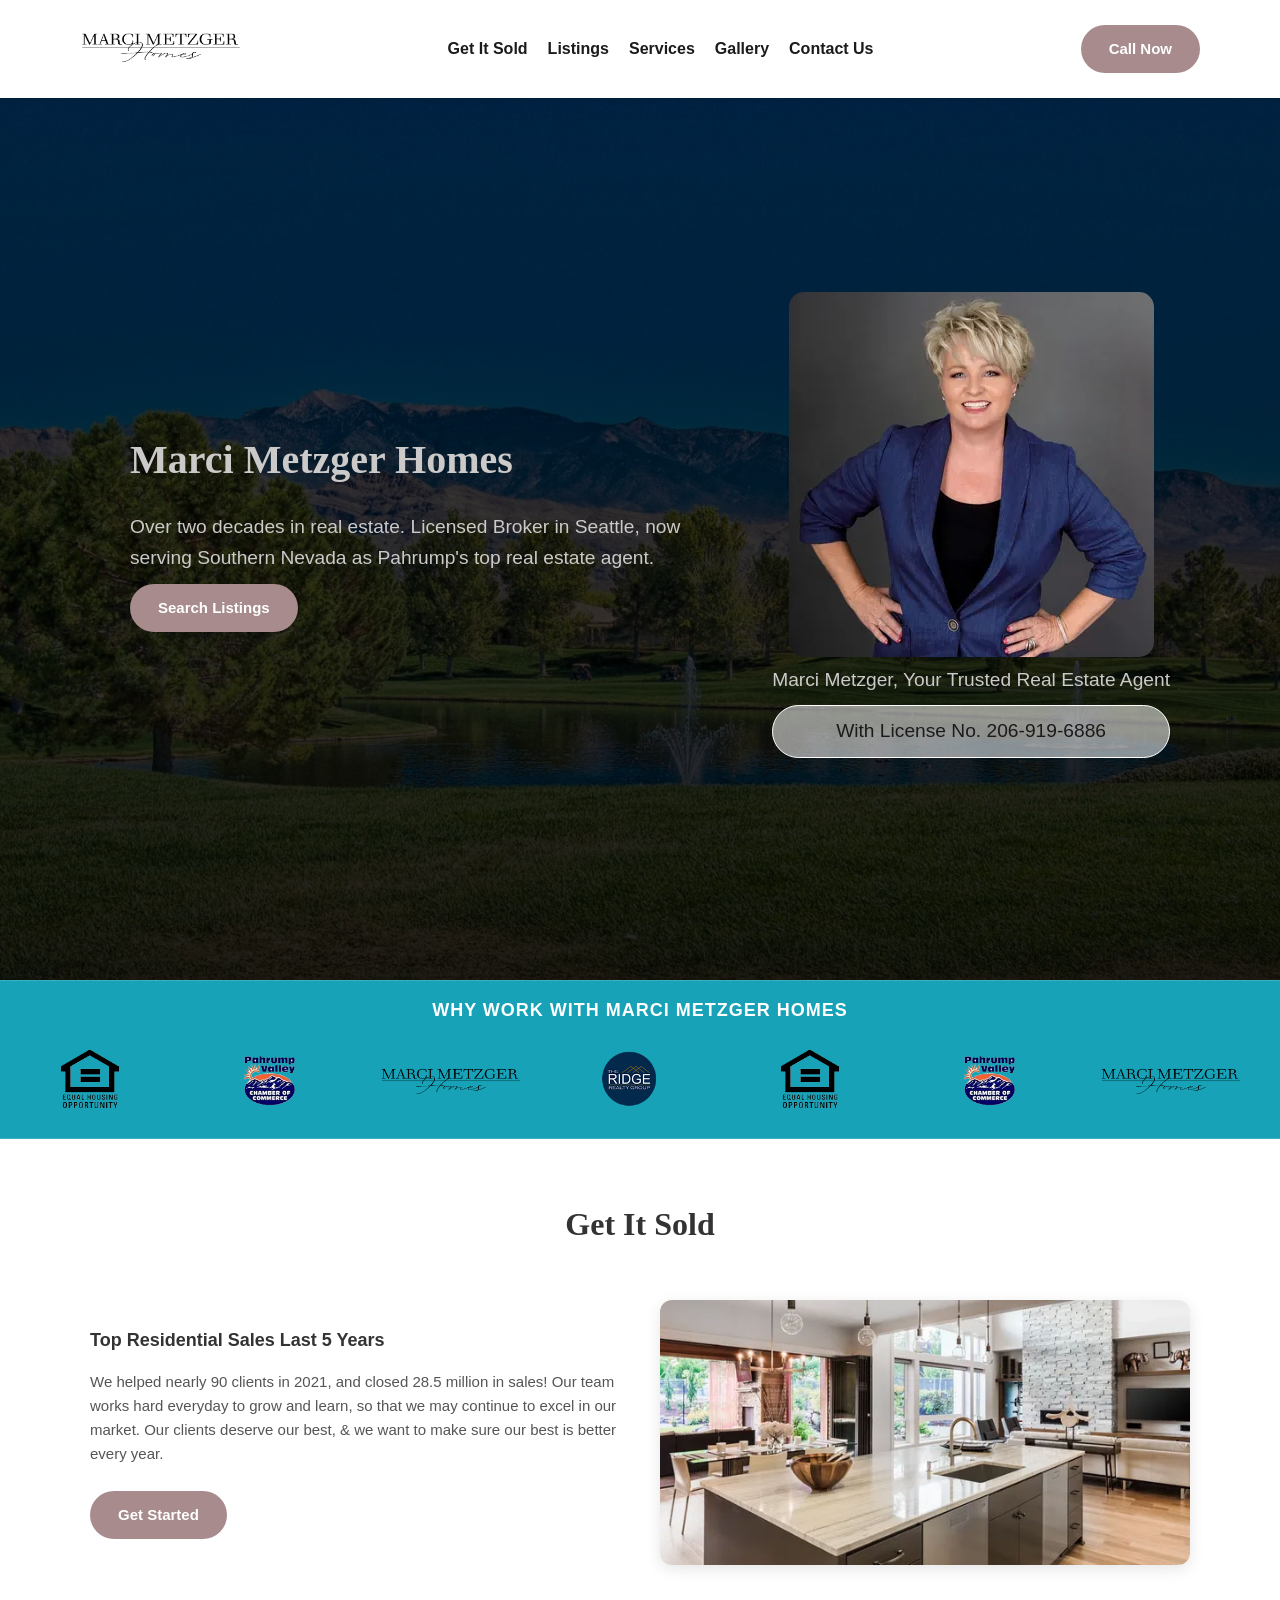
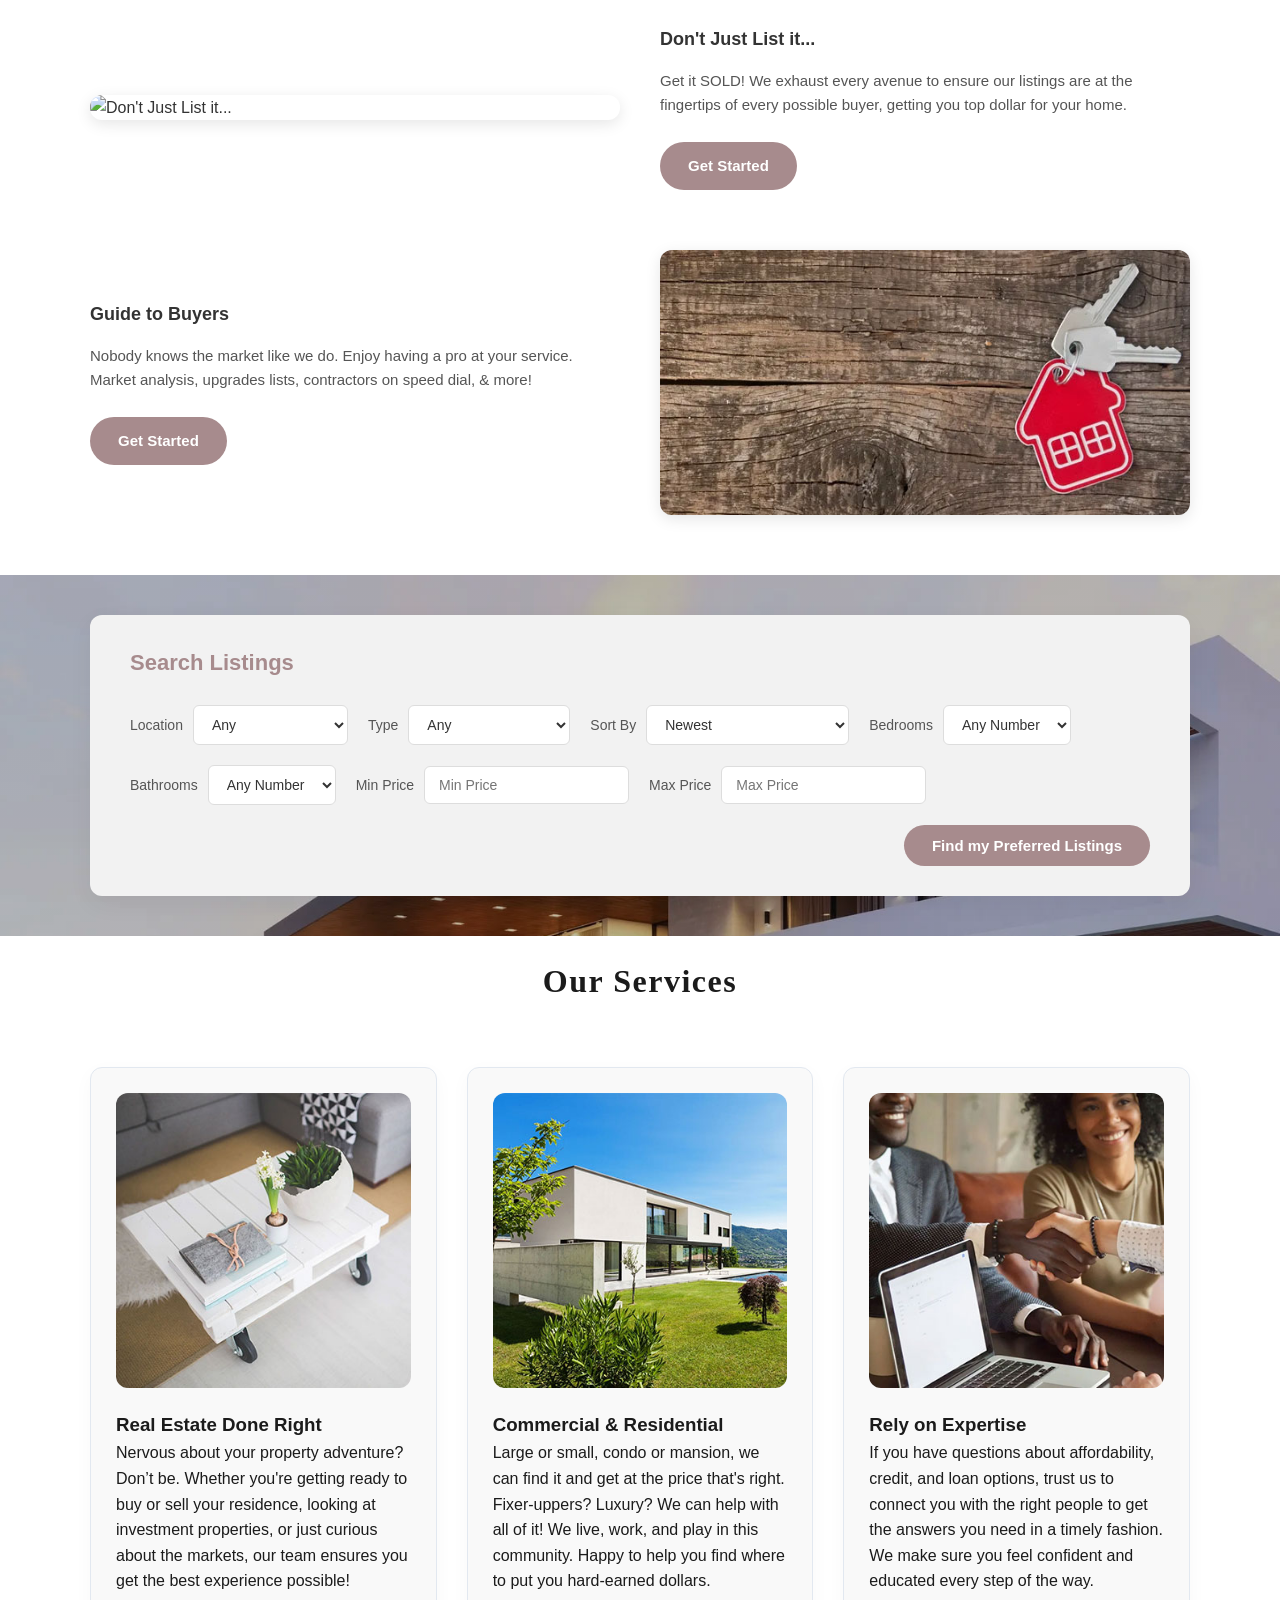
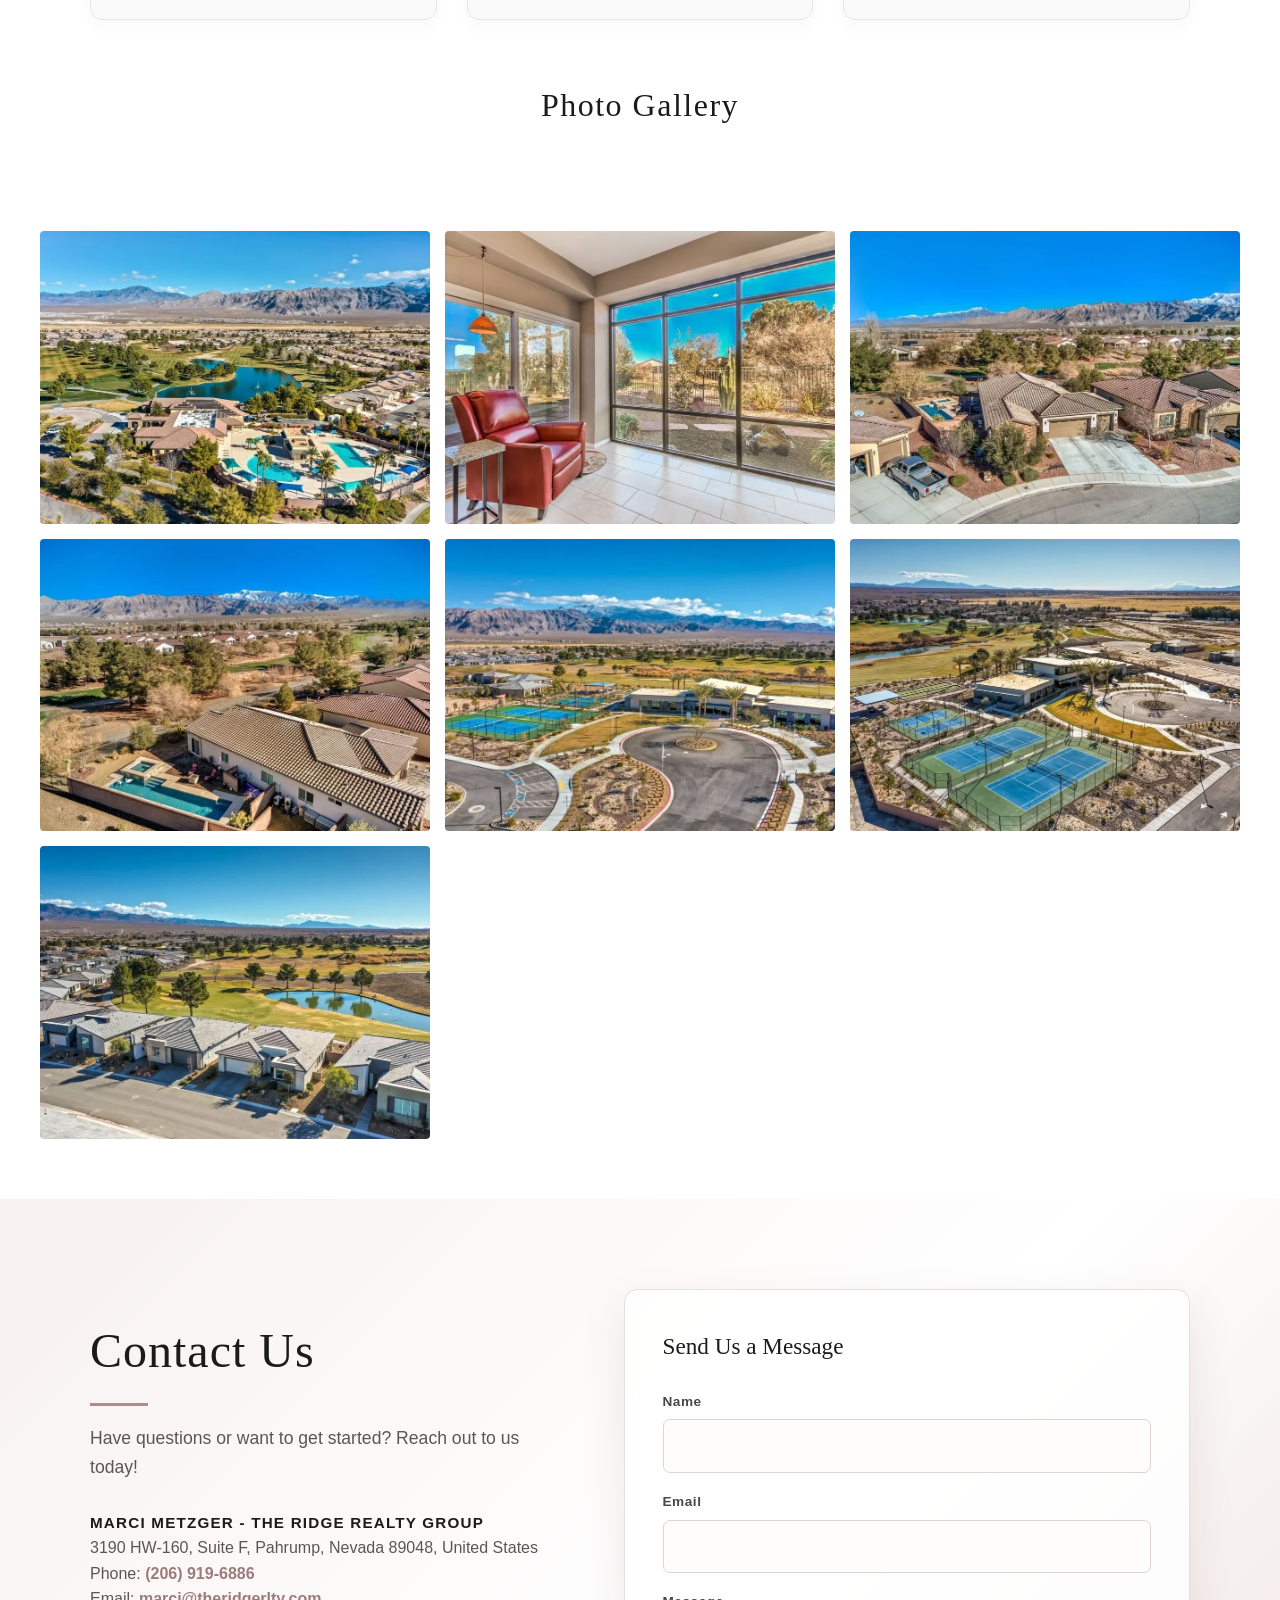
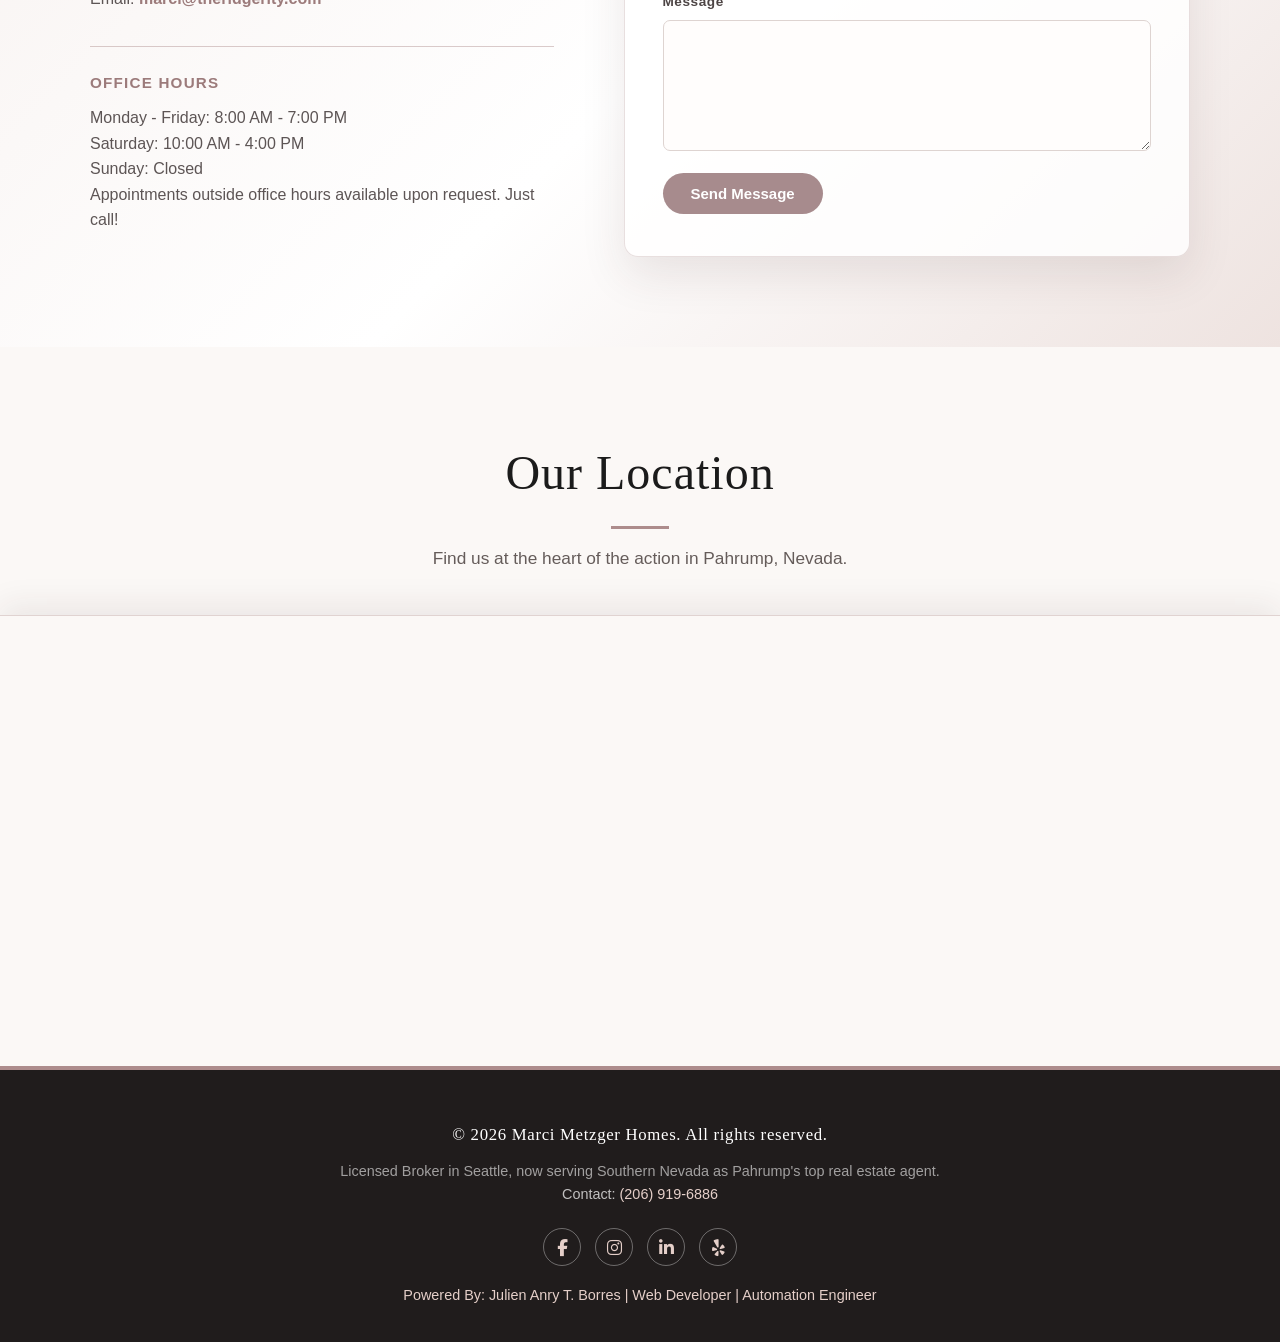
==== commit a825b40d: "update assets path for images in luxurypresence.html and luxurypresencestyle.css" ====
--- a/luxurypresence.html
+++ b/luxurypresence.html
@@ -8,10 +8,10 @@
     <meta name="author" content="Marci Metzger Homes Powered By Julz"/>
 
     <!--Favicon-->
-    <link rel="icon" href="luxurypresenceassets/favicon.png" type="image/png">
+    <link rel="icon" href="Assets/favicon.ico" type="image/png">
 
     <!--Google Fonts for typography-->
-    <link rel="preconnect" href="assets/home-gallery-photo-01.jpg..900;1,200..900&display=swap" rel="stylesheet">
+    <link rel="preconnect" href="luxurypresenceassets/home-gallery-photo-01.jpg..900;1,200..900&display=swap" rel="stylesheet">
 
     <!-- Poppins', sans-serif -->
     <link href="luxurypresenceassets/home-gallery-photo-01.jpg;1,200..900&display=swap" rel="stylesheet">
@@ -69,22 +69,22 @@
     <h3>Why work with Marci Metzger Homes</h3>
     <div class="ticker-track">
         <div class="ticker-group" aria-hidden="true">
-            <span class="ticker-item"><img src="assets/housing-opportunity.png" alt="Equal Housing Opportunity"></span>
-            <span class="ticker-item"><img src="assets/pahrump-valley.png" alt="Pahrump Valley Chamber of Commerce"></span>
-            <span class="ticker-item"><img src="assets/qt=q_95.webp" alt="Realtor"></span>
-            <span class="ticker-item"><img src="assets/the-ridge.png" alt="The Ridge Realty Group"></span>
+            <span class="ticker-item"><img src="luxurypresenceassets/housing-opportunity.png" alt="Equal Housing Opportunity"></span>
+            <span class="ticker-item"><img src="luxurypresenceassets/pahrump-valley.png" alt="Pahrump Valley Chamber of Commerce"></span>
+            <span class="ticker-item"><img src="luxurypresenceassets/qt=q_95.webp" alt="Realtor"></span>
+            <span class="ticker-item"><img src="luxurypresenceassets/the-ridge.png" alt="The Ridge Realty Group"></span>
         </div>
         <div class="ticker-group" aria-hidden="true">
-            <span class="ticker-item"><img src="assets/housing-opportunity.png" alt=""></span>
-            <span class="ticker-item"><img src="assets/pahrump-valley.png" alt=""></span>
-            <span class="ticker-item"><img src="assets/qt=q_95.webp" alt=""></span>
-            <span class="ticker-item"><img src="assets/the-ridge.png" alt=""></span>
+            <span class="ticker-item"><img src="luxurypresenceassets/housing-opportunity.png" alt=""></span>
+            <span class="ticker-item"><img src="luxurypresenceassets/pahrump-valley.png" alt=""></span>
+            <span class="ticker-item"><img src="luxurypresenceassets/qt=q_95.webp" alt=""></span>
+            <span class="ticker-item"><img src="luxurypresenceassets/the-ridge.png" alt=""></span>
         </div>
         <div class="ticker-group" aria-hidden="true">
-            <span class="ticker-item"><img src="assets/housing-opportunity.png" alt=""></span>
-            <span class="ticker-item"><img src="assets/pahrump-valley.png" alt=""></span>
-            <span class="ticker-item"><img src="assets/qt=q_95.webp" alt=""></span>
-            <span class="ticker-item"><img src="assets/the-ridge.png" alt=""></span>
+            <span class="ticker-item"><img src="luxurypresenceassets/housing-opportunity.png" alt=""></span>
+            <span class="ticker-item"><img src="luxurypresenceassets/pahrump-valley.png" alt=""></span>
+            <span class="ticker-item"><img src="luxurypresenceassets/qt=q_95.webp" alt=""></span>
+            <span class="ticker-item"><img src="luxurypresenceassets/the-ridge.png" alt=""></span>
         </div>
     </div>
 </section>
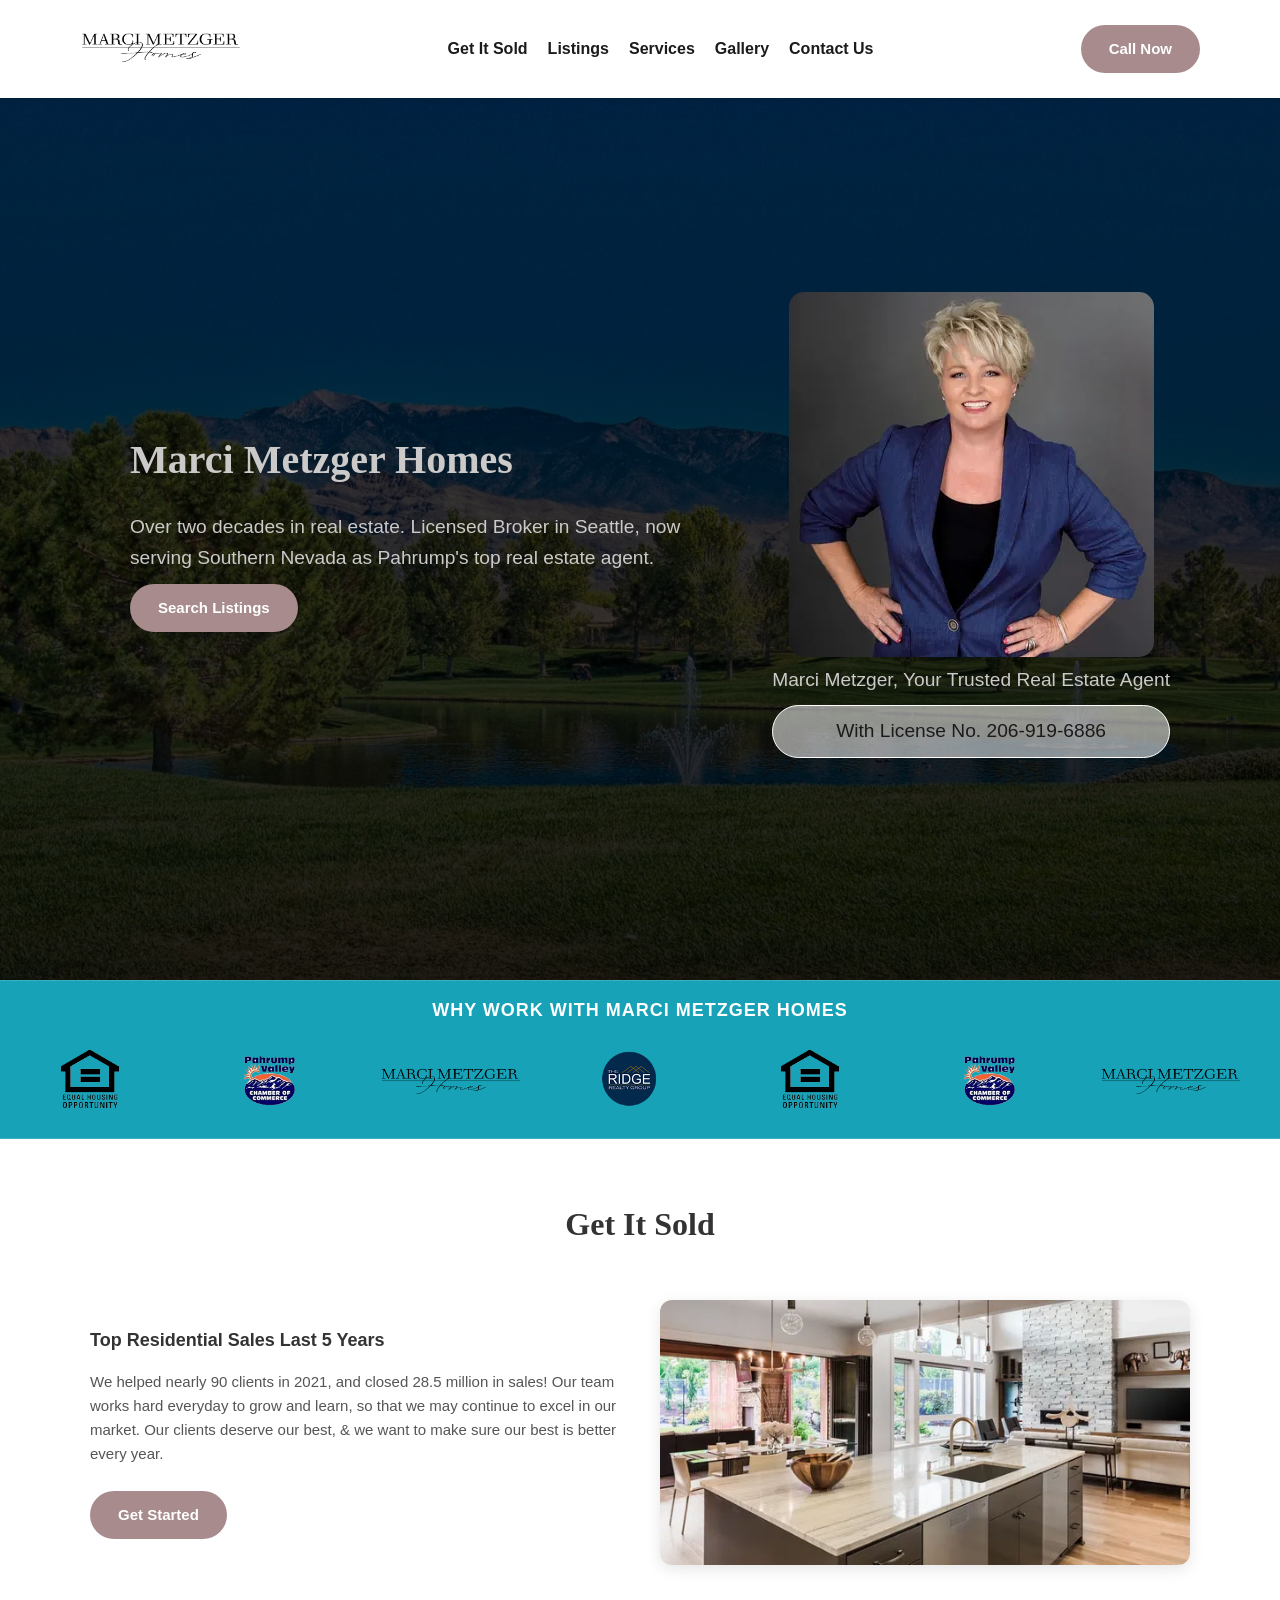
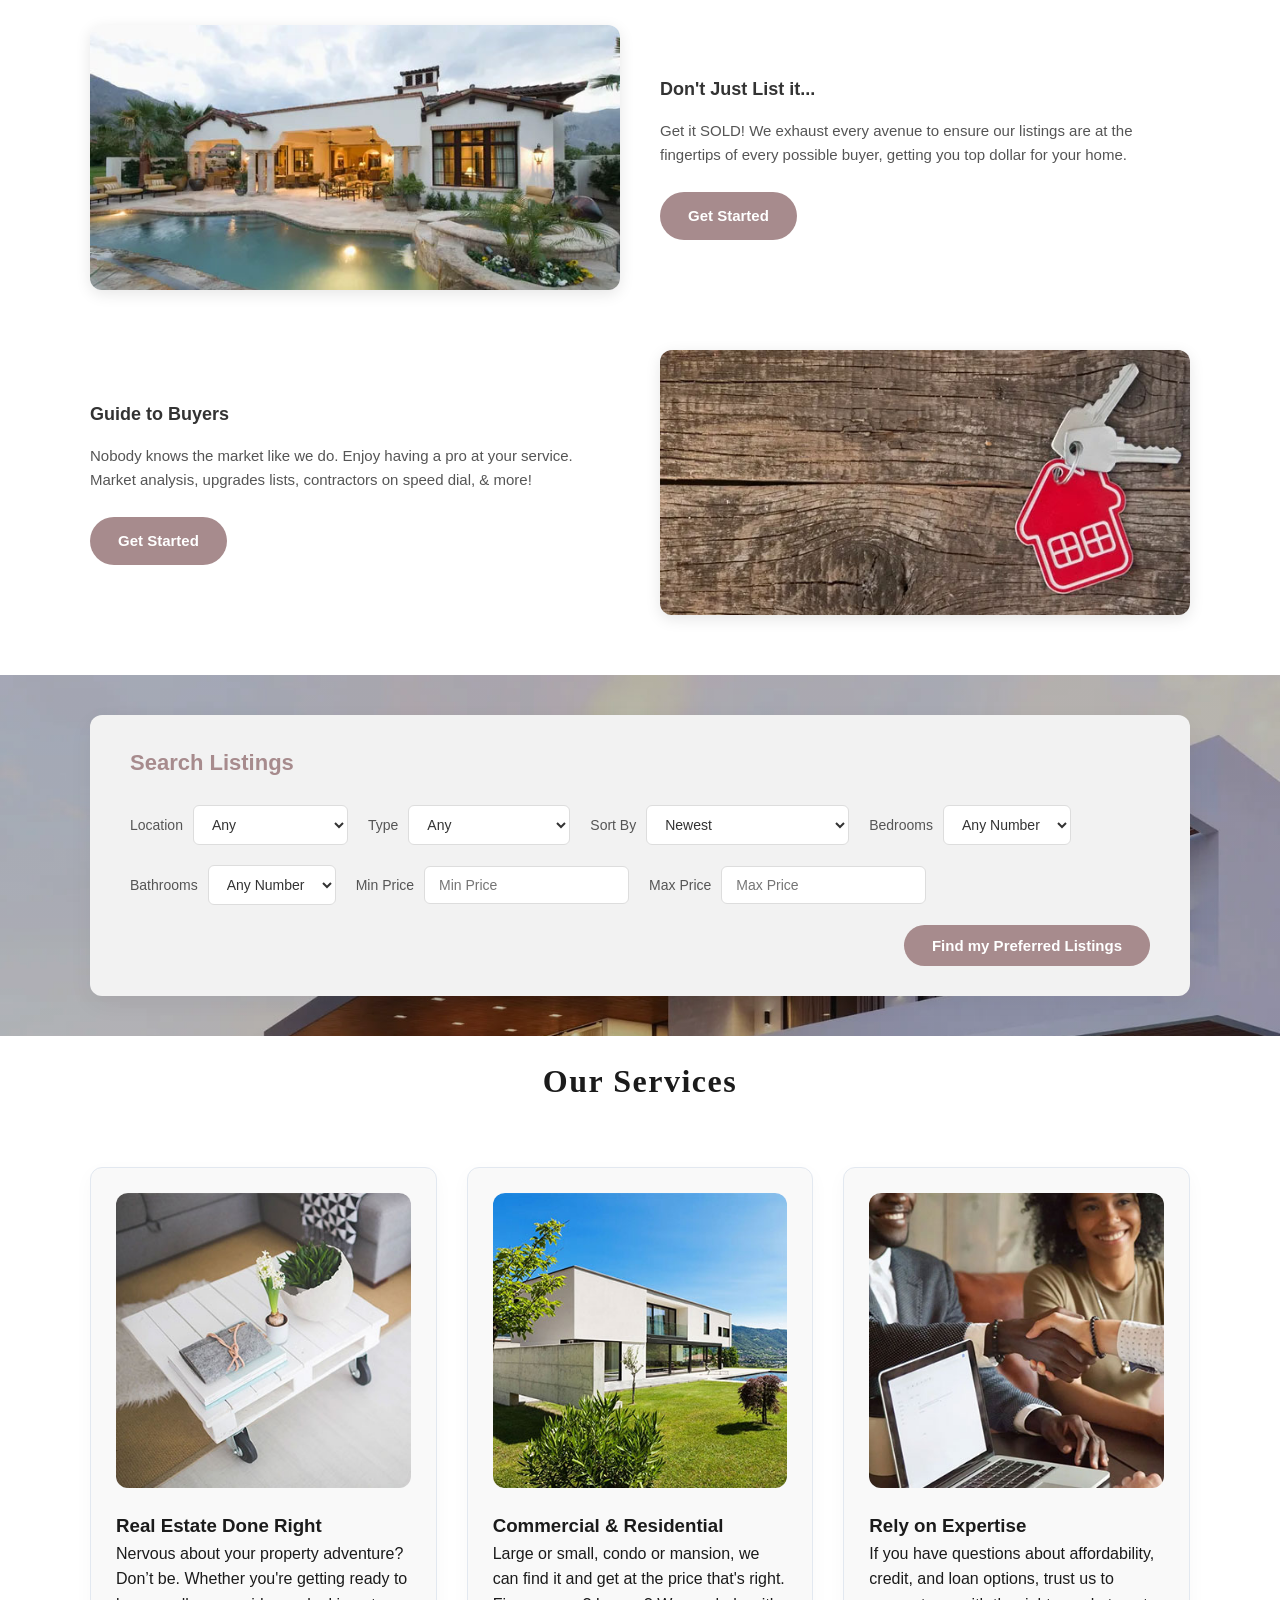
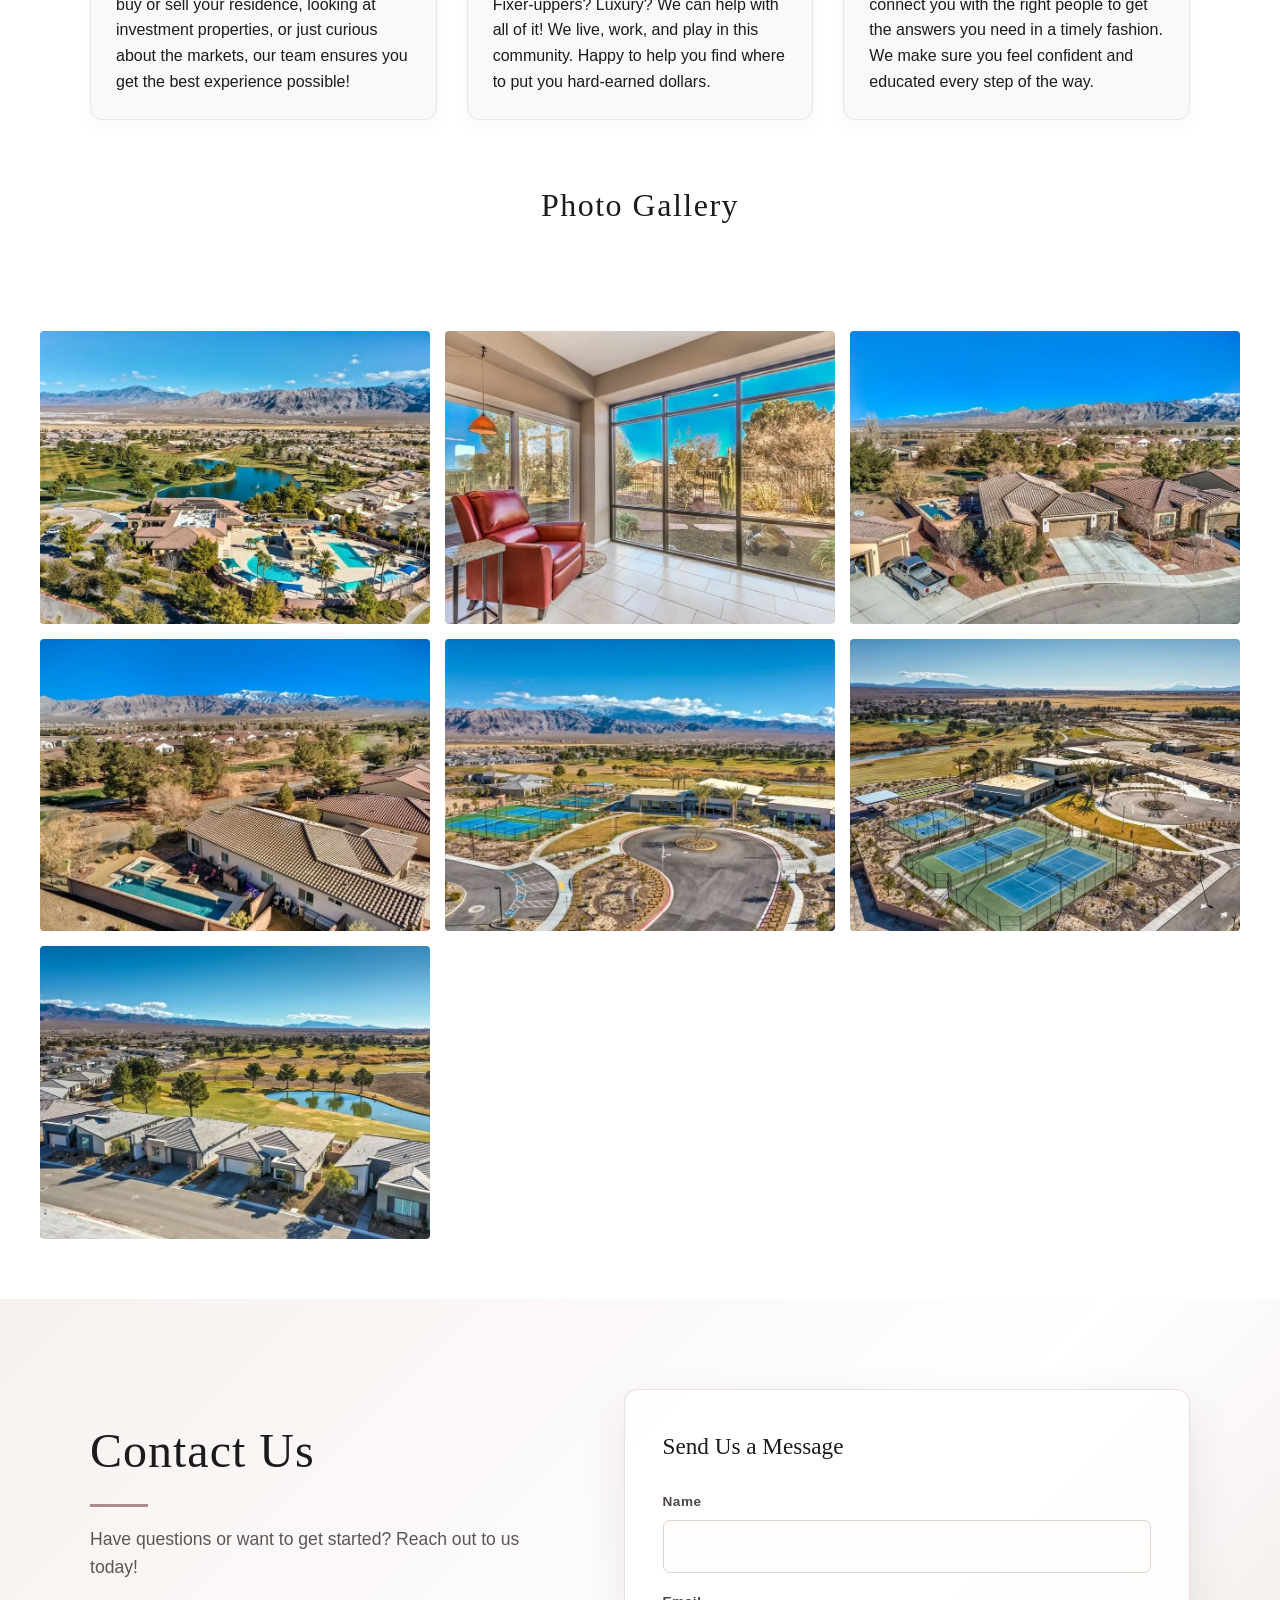
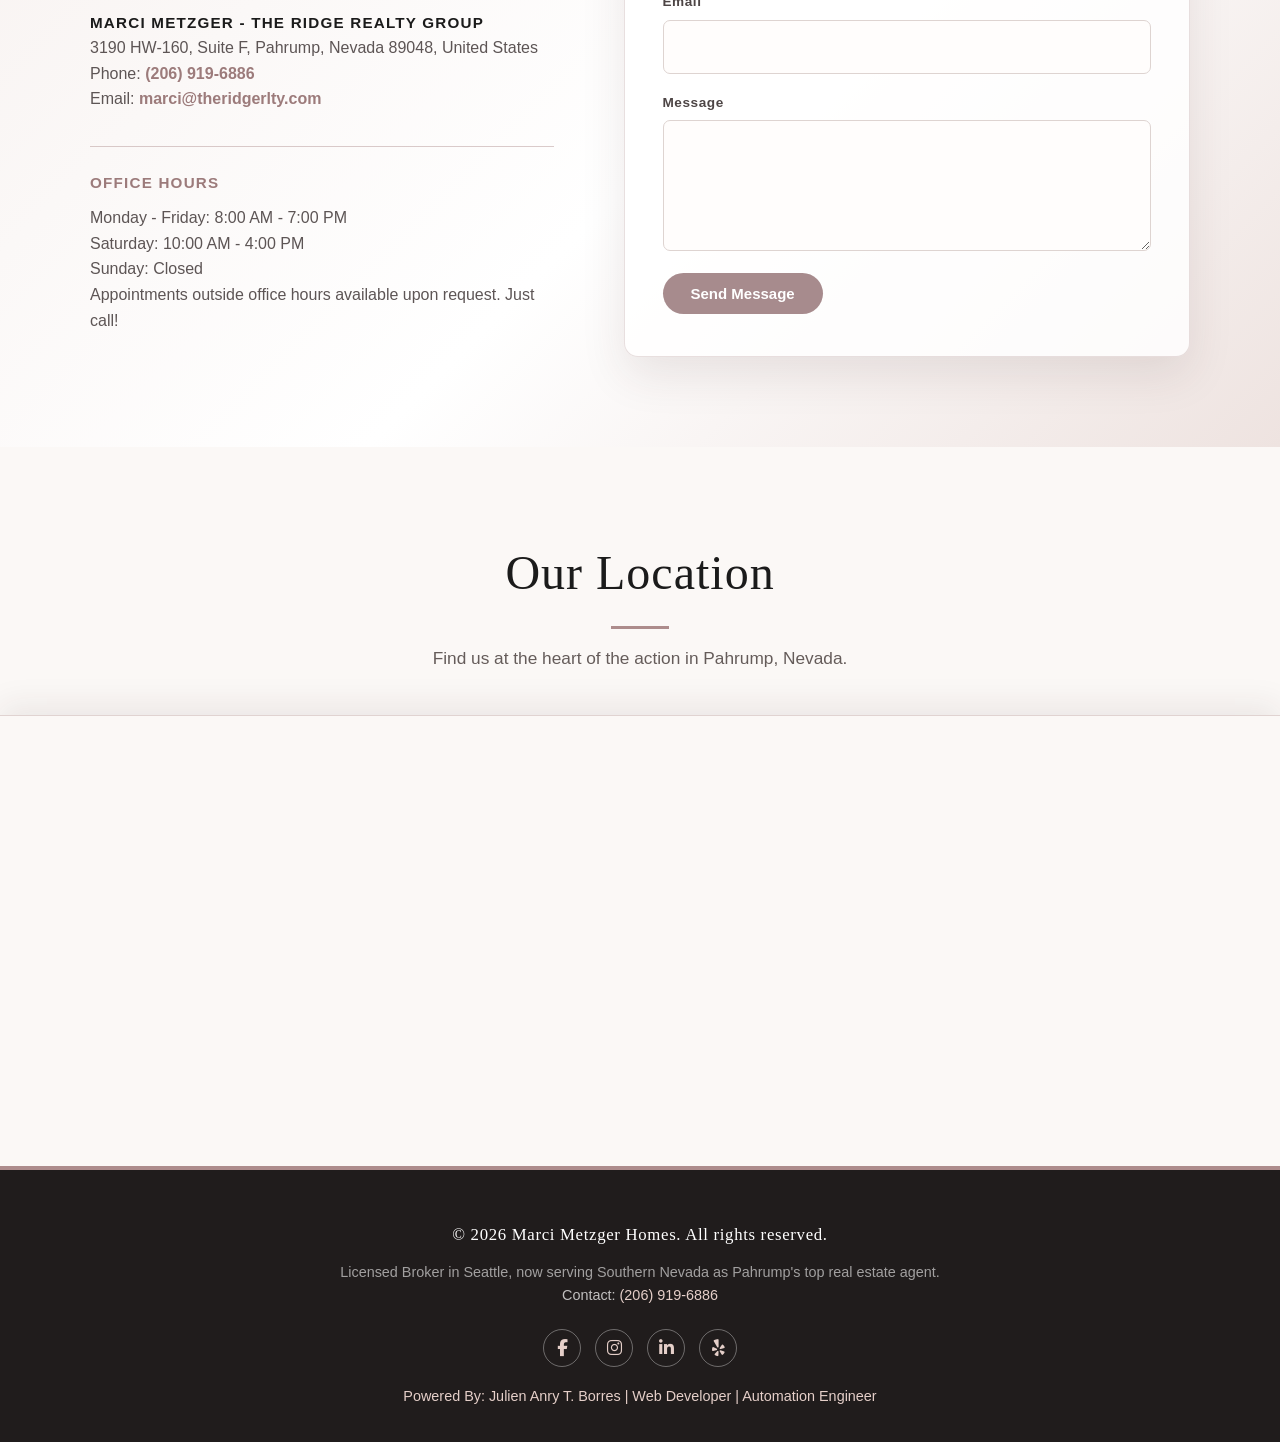
==== commit 406b45fc: "link image on Get it sold section" ====
--- a/luxurypresence.html
+++ b/luxurypresence.html
@@ -8,7 +8,7 @@
     <meta name="author" content="Marci Metzger Homes Powered By Julz"/>
 
     <!--Favicon-->
-    <link rel="icon" href="Assets/favicon.ico" type="image/png">
+    <link rel="icon" href="Assets/favicon.ico" type="image/x-icon">
 
     <!--Google Fonts for typography-->
     <link rel="preconnect" href="luxurypresenceassets/home-gallery-photo-01.jpg..900;1,200..900&display=swap" rel="stylesheet">
@@ -116,7 +116,7 @@
                 <a href="tel:(206) 919-6886" class="cta-btn">Get Started</a>
             </div>
             <div class="get-it-sold-image">
-                <img src="luxurypresenceassets/dont-just-list-it.jpg" alt="Don't Just List it...">
+                <img src="luxurypresenceassets/dont-Just-list-it.jpg" alt="Don't Just List it...">
             </div>
         </div>
 
